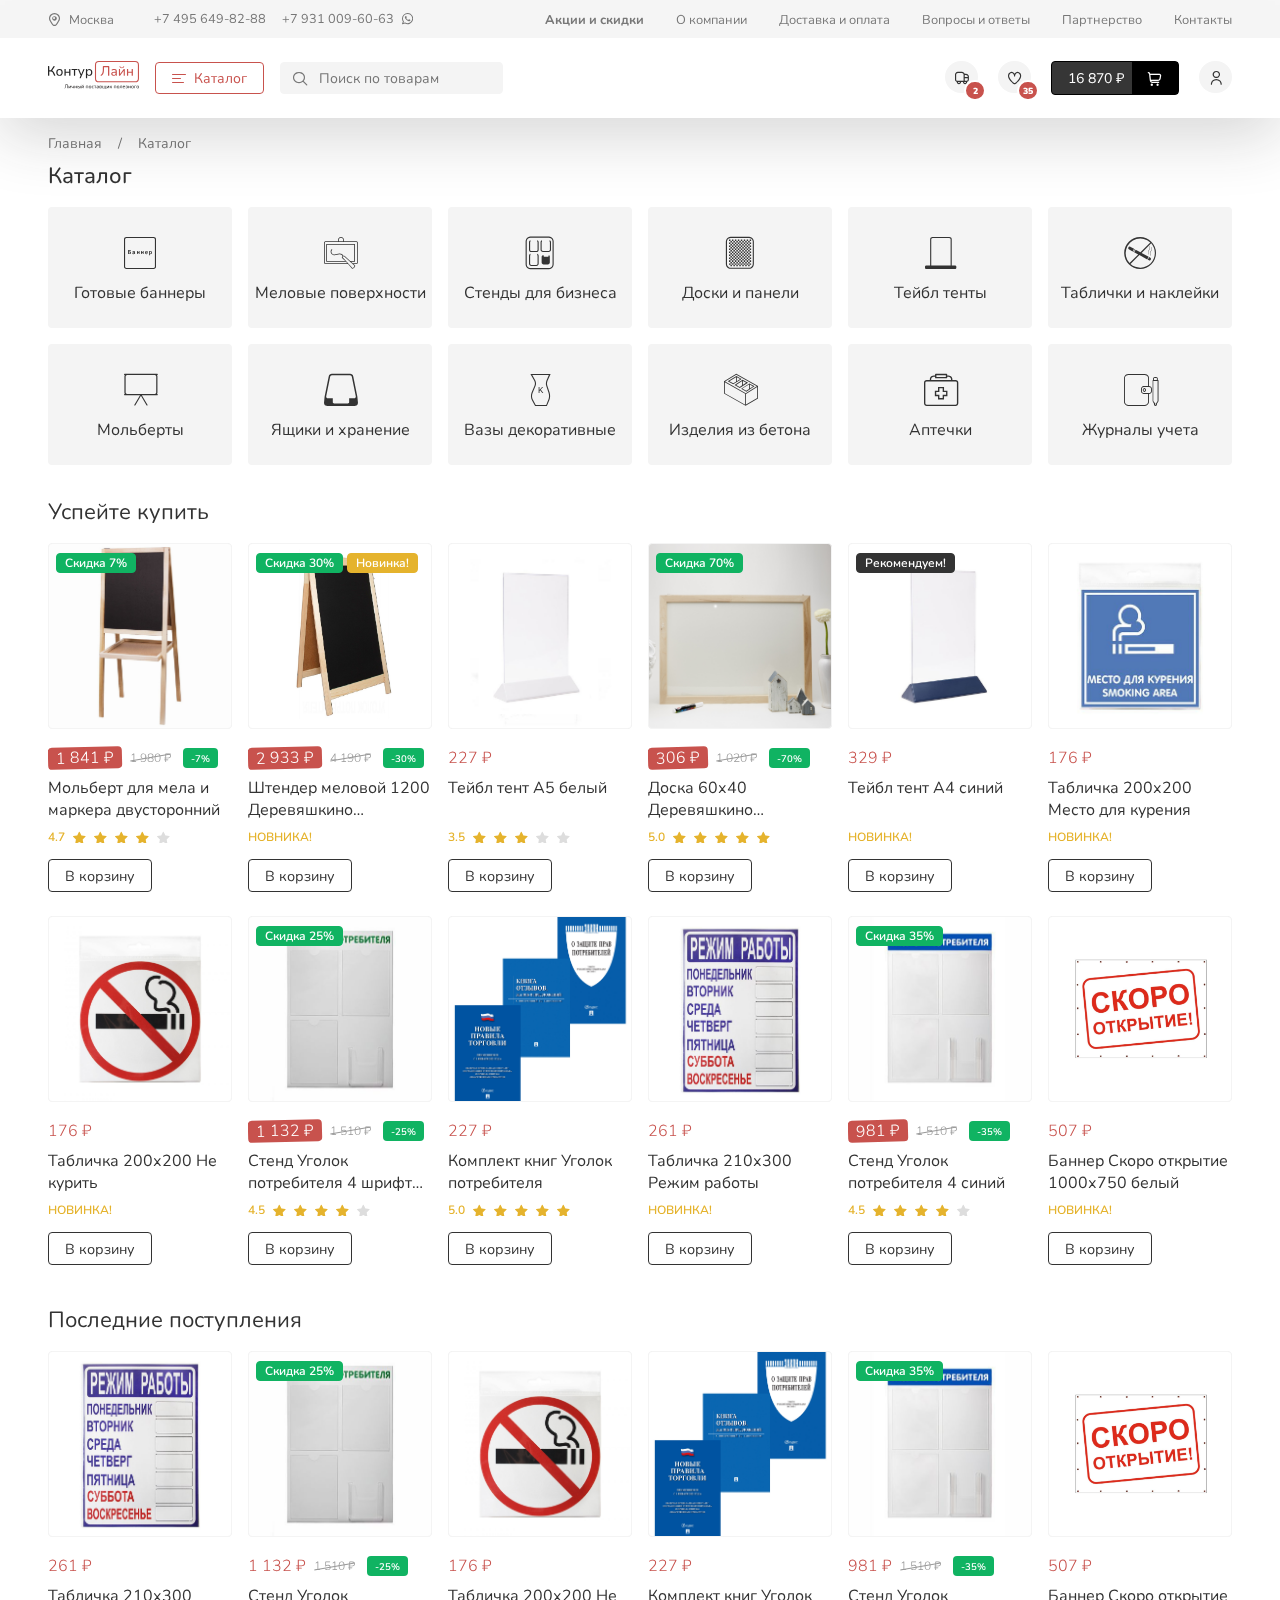
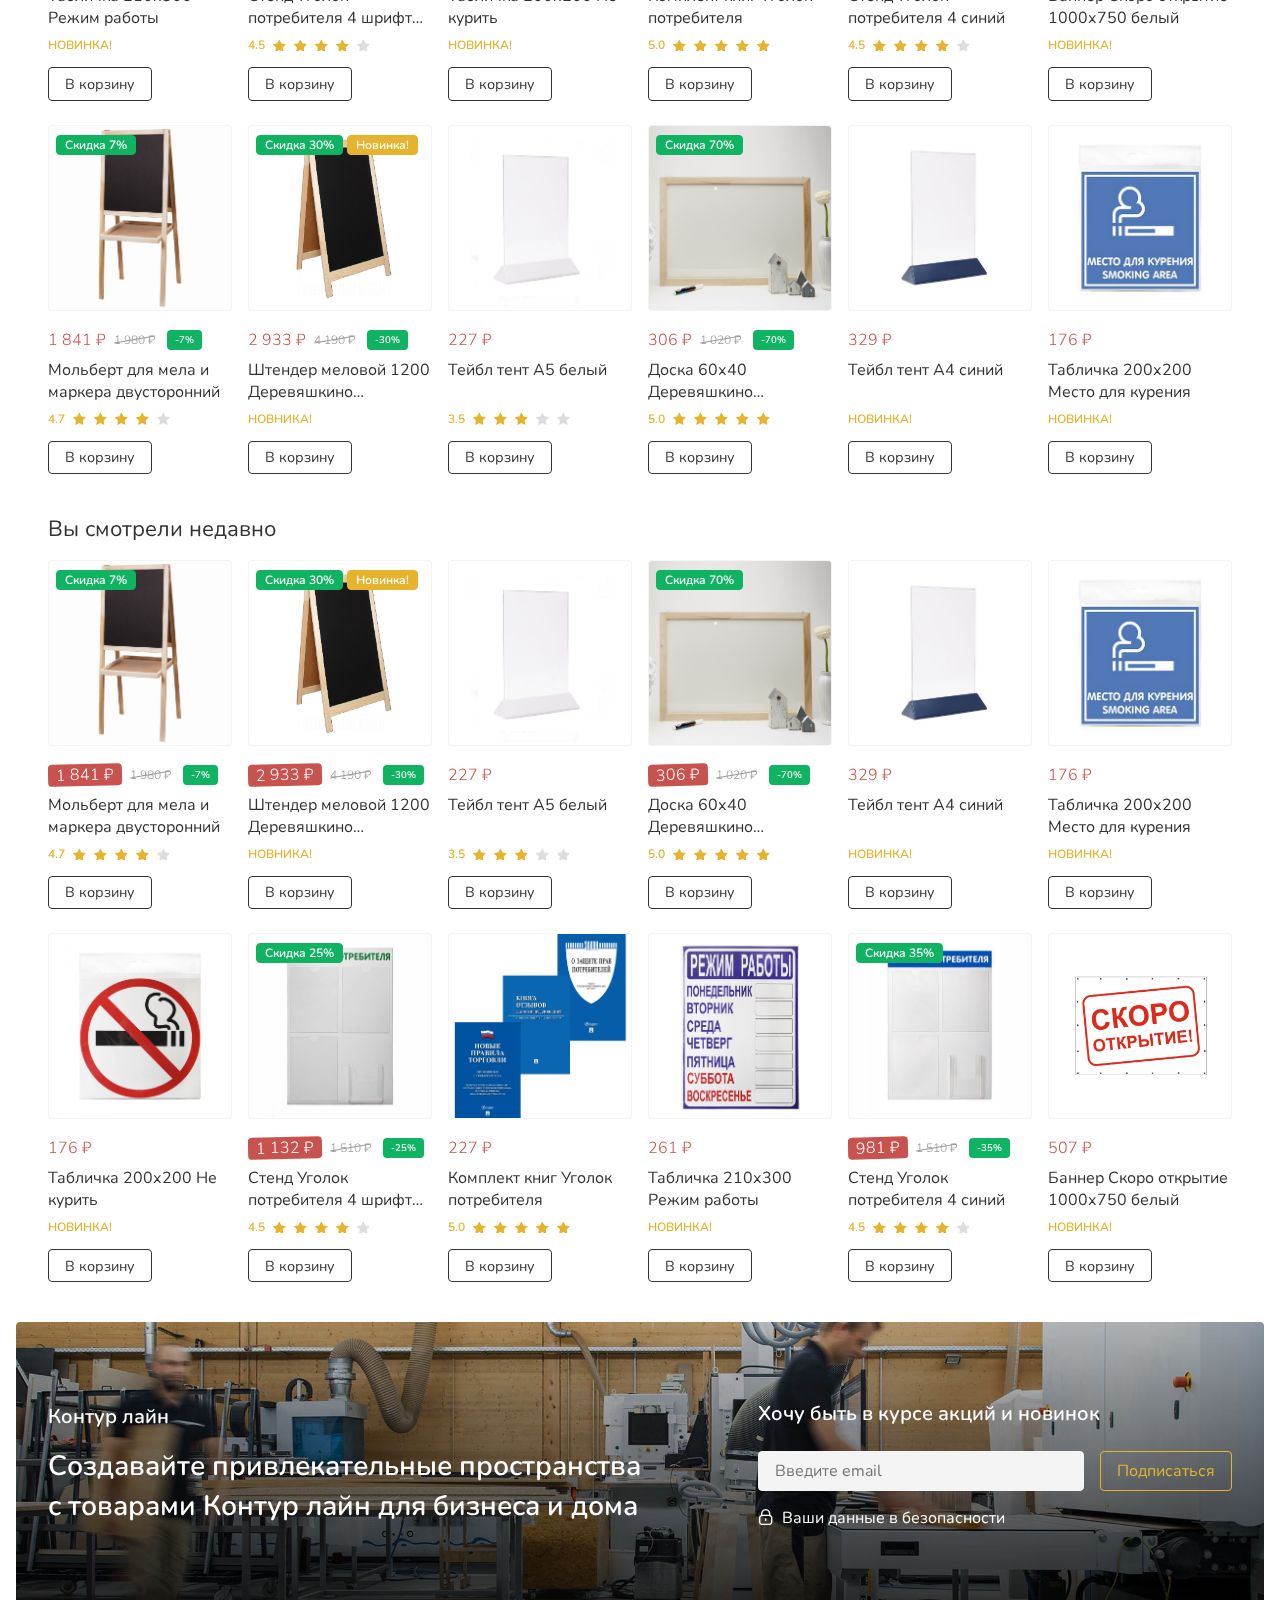
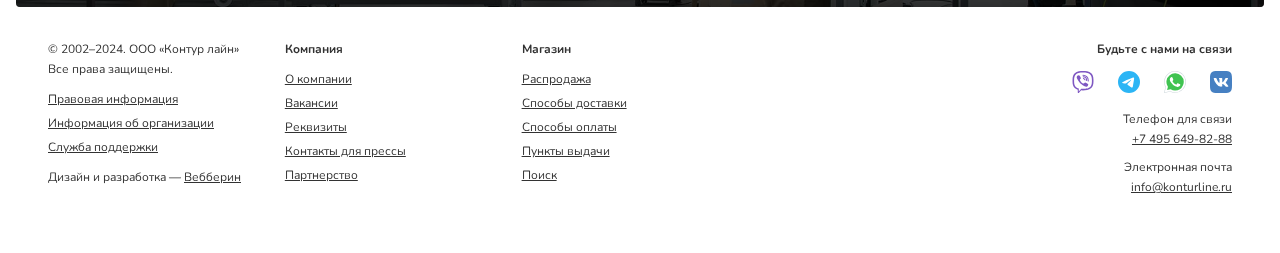
==== catalog.html @ 6d5f6884 "first commit" ====
<!doctype html>
<html>
	<head>
		<title>Каталог / Контур лайн. Личный поставщик полезного.</title>
		<meta charset="utf-8">
		<meta http-equiv="X-UA-Compatible" content="IE=edge">
		<meta name="viewport" content="width=device-width, initial-scale=1, user-scalable=0">
		<meta name="author" content="ООО Контур Лайн">
		<meta name="copyright" content="Права на страницу пренадлежат ООО Контур Лайн">
		<meta name="description" content="">
		<meta name="keywords" content="">
		<meta property="og:title" content="Контур лайн. Личный поставщик полезного.">
		<meta property="og:type" content="website">
		<meta property="og:url" content="//konturline3.layout">
		<meta property="og:image" content="//konturline3.layout/public/snippet.jpg">
		<meta name="og:image" content="//konturline3.layout/public/snippet.jpg">

		<link rel="apple-touch-icon" sizes="57x57" href="/public/favicon/apple-icon-57x57.png">
		<link rel="apple-touch-icon" sizes="60x60" href="/public/favicon/apple-icon-60x60.png">
		<link rel="apple-touch-icon" sizes="72x72" href="/public/favicon/apple-icon-72x72.png">
		<link rel="apple-touch-icon" sizes="76x76" href="/public/favicon/apple-icon-76x76.png">
		<link rel="apple-touch-icon" sizes="114x114" href="/public/favicon/apple-icon-114x114.png">
		<link rel="apple-touch-icon" sizes="120x120" href="/public/favicon/apple-icon-120x120.png">
		<link rel="apple-touch-icon" sizes="144x144" href="/public/favicon/apple-icon-144x144.png">
		<link rel="apple-touch-icon" sizes="152x152" href="/public/favicon/apple-icon-152x152.png">
		<link rel="apple-touch-icon" sizes="180x180" href="/public/favicon/apple-icon-180x180.png">
		<link rel="icon" type="image/png" sizes="192x192"  href="/public/favicon/android-icon-192x192.png">
		<link rel="icon" type="image/png" sizes="32x32" href="/public/favicon/favicon-32x32.png">
		<link rel="icon" type="image/png" sizes="96x96" href="/public/favicon/favicon-96x96.png">
		<link rel="icon" type="image/png" sizes="16x16" href="/public/favicon/favicon-16x16.png">
		<link rel="manifest" href="/public/favicon/manifest.json">
		<meta name="msapplication-TileColor" content="#ffffff">
		<meta name="msapplication-TileImage" content="/public/favicon/ms-icon-144x144.png">
		<meta name="apple-mobile-web-app-title" content="Контурлайн">
		<meta name="application-name" content="Контурлайн">
		<meta name="apple-mobile-web-app-capable" content="yes" />
		<meta name="mobile-web-app-capable" content="yes" />

		<meta name="apple-mobile-web-app-status-bar-style" content="#ffffff">
		<meta name="theme-color" content="#ffffff">
		<meta name="msapplication-navbutton-color" content="#ffffff">

		<style></style>
		<link rel="preconnect" href="https://fonts.googleapis.com">
		<link rel="preconnect" href="https://fonts.gstatic.com" crossorigin>
		<link href="https://fonts.googleapis.com/css2?family=Nunito:ital,wght@0,200;0,300;0,400;0,500;0,600;0,700;0,800;0,900;0,1000;1,200;1,300;1,400;1,500;1,600;1,700;1,800;1,900;1,1000&display=swap" rel="stylesheet">
		<link href="/assets/flickity/flickity.min.css" rel="stylesheet" charset="utf-8" />
		<link href="/lib/key.min.css" rel="stylesheet" charset="utf-8" />
		<link href="/lib/menu-icons.min.css" rel="stylesheet" charset="utf-8" />
		<link href="/lib/default.css?1.40" rel="stylesheet" charset="utf-8" />
	</head>
	<body>
		<div class="__wo-modal --size-s" id="auth-modal">
			<div class="__overflow" data-dismiss onclick="closeWOModal()"></div>
			<div class="__window">
				<div class="__header">
					<h3>Войти в аккаунт</h3>
					<a href="javascript:;" data-dismiss>&times;</a>
				</div>
				<div class="__body">
					<form class="__wo-form" onsubmit="return false;">
						<div class="__data-row">
							<label for="form-email">Ваш email</label>
							<div class="__data-control">
								<input type="email" id="form-email" placeholder="Введите email" />
							</div>
						</div>
						<button onclick="openWOModal('#auth-2-modal')" class="__wo-btn --outline --wo-size-100 --mb">Продолжить авторизацию</button>
					</form>
					<div class="__and"><span>или</span></div>
					<button data-wo-btn-color="{'default':{'bg':'transparent','border':'#4680C2','text':'#4680C2'},'hover':{'bg':'#4680C2','border':'#4680C2','text':'#fff'},'active':{'bg':'#4680C2','border':'#4680C2','text':'#fff'}}" class="__wo-btn --outline --wo-size-100 --mb">Войти с помощью vk</button>
					<button data-wo-btn-color="{'default':{'bg':'transparent','border':'#DB4A39','text':'#DB4A39'},'hover':{'bg':'#DB4A39','border':'#DB4A39','text':'#fff'},'active':{'bg':'#DB4A39','border':'#DB4A39','text':'#fff'}}" id="vk-google-btn" class="__wo-btn --outline --wo-size-100 --mb">Войти с помощью Google</button>
					<button data-wo-btn-color="{'default':{'bg':'transparent','border':'#2CB5F5','text':'#2CB5F5'},'hover':{'bg':'#2CB5F5','border':'#2CB5F5','text':'#fff'},'active':{'bg':'#2CB5F5','border':'#2CB5F5','text':'#fff'}}" id="vk-telegram-btn" class="__wo-btn --outline --wo-size-100 --mb">Войти с помощью Telegram</button>
					<a href="javascript:;" onclick="openWOModal('#recovery-modal')" class="--wo-flex-center">Восстановить аккаунт</a>
					<div class="__wo-holder-10"></div>
				</div>
			</div>
		</div>

		<div class="__wo-modal --size-s" id="auth-2-modal">
			<div class="__overflow" data-dismiss onclick="closeWOModal()"></div>
			<div class="__window">
				<div class="__header">
					<h3><a onclick="openWOModal('#auth-modal')" href="javascript:;"><i class="__wo-icon-rr-arrow-small-left --mr"></i>Назад</a></h3>
					<a href="javascript:;" data-dismiss>&times;</a>
				</div>
				<div class="__body">
					<form class="__wo-form" onsubmit="return false;">
						<div class="__data-row">
							<label for="form-passwd">Ваш пароль</label>
							<div class="__data-control">
								<input type="password" id="form-passwd" placeholder="Введите пароль" />
							</div>
						</div>
						<button onclick="openWOModal('#auth-2-modal')" class="__wo-btn --outline --success --wo-size-100 --mb">Войти по паролю</button>
					</form>
					<div class="__and"><span>или</span></div>
					<p>На вашу почту будет отправлен одноразовый пароль и ссылка, одноразовый пароль можно будет ввести в окошко ниже, если перейти по ссылке — вы сразу авторизауетесь.</p>
					<button class="__wo-btn --outline --wo-size-100 --mb">Вылать пароль</button>
					<div class="__wo-alert --success" role="alert"><i class="__wo-icon-rr-check --mr"></i>Пароль выслан<a class="__remove-btn" href="javascript:;" onclick="removeAlert(this)">×</a></div>
					<form class="__wo-form" onsubmit="return false;">
						<div class="__data-row">
							<label for="form-passwd">Сюда ввести одноразовый пароль</label>
							<div class="__data-control">
								<input type="text" placeholder="Одноразовый пароль" />
							</div>
						</div>
						<button class="__wo-btn --outline --wo-size-100">Применить пароль</button>
					</form>
					<div class="__wo-holder-10"></div>
				</div>
			</div>
		</div>

		<div class="__wo-modal --size-s" id="recovery-modal">
			<div class="__overflow" data-dismiss onclick="closeWOModal()"></div>
			<div class="__window">
				<div class="__header">
					<h3><a onclick="openWOModal('#auth-modal')" href="javascript:;"><i class="__wo-icon-rr-arrow-small-left --mr"></i>Восстановление доступа</a></h3>
					<a href="javascript:;" data-dismiss>&times;</a>
				</div>
				<div class="__body">
					<form class="__wo-form" onsubmit="return false;">
						<div class="__data-row">
							<label for="form-email">Ваша электронная почта</label>
							<div class="__data-control">
								<input type="email" id="form-email" placeholder="Введите email" />
							</div>
						</div>
						<button onclick="" class="__wo-btn --outline --success --wo-size-100 --mb">Отправить код</button>
					</form>
					<div class="__wo-holder-5"></div>
					<p>На вашу почты будет отправлена инструкция с кодом и ссылкой для восстановления доступа, они действует в течении ограниченного времени.</p>
					<form class="__wo-form" onsubmit="return false;">
						<div class="__data-row">
							<div class="__data-control">
								<input type="text" placeholder="Введите код восстановления" />
							</div>
						</div>
						<button class="__wo-btn --outline --wo-size-100">Восстановить доступ</button>
					</form>
					<div class="__wo-holder-10"></div>
				</div>
			</div>
		</div>

		<div class="__wo-modal --size-s" id="reg-modal">
			<div class="__overflow" data-dismiss onclick="closeWOModal()"></div>
			<div class="__window">
				<div class="__header">
					<h3>Регистрация</h3>
					<a href="javascript:;" data-dismiss>&times;</a>
				</div>
				<div class="__body">
					<form class="__wo-form" onsubmit="return false;">
						<div class="__data-row">
							<label for="form-email">Ваша электронная почта</label>
							<div class="__data-control">
								<input type="email" id="form-email" placeholder="Введите email" />
							</div>
						</div>
						<div class="__data-row">
							<label for="form-email">Ваша ваше имя</label>
							<div class="__data-control">
								<input type="text" id="form-email" placeholder="Введите имя" />
							</div>
						</div>
						<button onclick="openWOModal('#reg-complete-modal')" class="__wo-btn --outline --danger --wo-size-100">Зарегистрироваться</button>
					</form>
					<div class="__and"><span>или</span></div>
					<button onclick="openWOModal('#auth-modal')" class="__wo-btn --outline --wo-size-100 --mb">Войти с помощью пароля</button>
					<button data-wo-btn-color="{'default':{'bg':'transparent','border':'#4680C2','text':'#4680C2'},'hover':{'bg':'#4680C2','border':'#4680C2','text':'#fff'},'active':{'bg':'#4680C2','border':'#4680C2','text':'#fff'}}" class="__wo-btn --outline --wo-size-100 --mb">Войти с помощью vk</button>
					<button data-wo-btn-color="{'default':{'bg':'transparent','border':'#DB4A39','text':'#DB4A39'},'hover':{'bg':'#DB4A39','border':'#DB4A39','text':'#fff'},'active':{'bg':'#DB4A39','border':'#DB4A39','text':'#fff'}}" id="vk-google-btn" class="__wo-btn --outline --wo-size-100 --mb">Войти с помощью Google</button>
					<button data-wo-btn-color="{'default':{'bg':'transparent','border':'#2CB5F5','text':'#2CB5F5'},'hover':{'bg':'#2CB5F5','border':'#2CB5F5','text':'#fff'},'active':{'bg':'#2CB5F5','border':'#2CB5F5','text':'#fff'}}" id="vk-telegram-btn" class="__wo-btn --outline --wo-size-100 --mb">Войти с помощью Telegram</button>
					<div class="__wo-holder-10"></div>
				</div>
			</div>
		</div>

		<div class="__wo-modal --size-s" id="reg-complete-modal">
			<div class="__overflow" data-dismiss onclick="closeWOModal()"></div>
			<div class="__window">
				<div class="__body">
					<div class="__wo-holder-10"></div>
					<i class="__wo-icon-rr-checkbox --wo-size-2xl --wo-flex-center --color-success"></i>
					<div class="__wo-holder-5"></div>
					<p class="--wo-text-center">Регистрация успешно завершена!</p>
					<button onclick="closeWOModal()" class="__wo-btn --outline --wo-size-100">Перейти к покупкам</button>
					<div class="__wo-holder-10"></div>
				</div>
			</div>
		</div>

		<div class="__topbar --xs-hidden" id="topbar">
			<div class="__wrap">
				<div class="__address">
					<div class="__city-selector">
						<a href="javascript:;" id="city-selector"><i class="__wo-icon-rr-marker --mr"></i><span>Москва</span></a>
					</div>
					<div class="__phone-numbers">
						<a href="tel:+7 495 649-82-88">+7 495 649-82-88</a>
						<a href="tel:+7 931 009-60-63">+7 931 009-60-63<svg xmlns="http://www.w3.org/2000/svg" viewBox="0 0 11.268 11.268"><path fill="#777" fill-rule="evenodd" d="M5.622 0A5.624 5.624 0 0 0 0 5.622a5.537 5.537 0 0 0 .9 3.054l-.852 1.886a.511.511 0 0 0 .073.523.543.543 0 0 0 .511.158l2.361-.645a5.63 5.63 0 1 0 2.628-10.6Zm0 10.27a4.611 4.611 0 0 1-2.336-.633.439.439 0 0 0-.243-.073.5.5 0 0 0-.134.012l-1.545.426.535-1.18a.5.5 0 0 0-.049-.487 4.6 4.6 0 0 1-.876-2.714 4.648 4.648 0 1 1 4.648 4.648Z"/><path fill="#777" fill-rule="evenodd" d="M7.788 6.461a.914.914 0 0 0-.815-.183c-.207.085-.353.426-.487.6a.222.222 0 0 1-.268.061 3.683 3.683 0 0 1-1.85-1.582.242.242 0 0 1 .024-.316 1.3 1.3 0 0 0 .341-.548 1.2 1.2 0 0 0-.146-.645 1.467 1.467 0 0 0-.475-.718.636.636 0 0 0-.706.11 1.431 1.431 0 0 0-.5 1.144 1.256 1.256 0 0 0 .049.365 2.939 2.939 0 0 0 .353.8 4.283 4.283 0 0 0 .365.548 5.607 5.607 0 0 0 1.57 1.46 4.857 4.857 0 0 0 .986.462 2.317 2.317 0 0 0 1.144.183 1.384 1.384 0 0 0 1.034-.767.722.722 0 0 0 .049-.389c-.084-.293-.449-.451-.668-.585Z"/></svg></a>
					</div>
				</div>
				<div class="__menu">
					<ul>
						<li><a href="/"><strong>Акции и скидки</strong></a></li>
						<li><a href="/">О компании</a></li>
						<li><a href="/">Доставка и оплата</a></li>
						<li><a href="/">Вопросы и ответы</a></li>
						<li><a href="/">Партнерство</a></li>
						<li><a href="/">Контакты</a></li>
					</ul>
				</div>
			</div>
		</div>
		<header id="header">
			<div class="__wrap">
				<div class="__logo">
					<a href="/"><img src="/public/logo.svg" /></a>
				</div>
				<div class="__menu-btn --xs-hidden">
					<button onclick="toggleMenu(this)" class="__wo-btn --danger --outline"><i></i><span>Каталог</span><span>Закрыть</span></button>
				</div>
				<div class="__search">
					<div class="__wo-input-group">
						<i class="__wo-icon-rr-search"></i>
						<input placeholder="Поиск по товарам">
					</div>
				</div>
				<div class="__info --xs-hidden">
					<a href="javascript:;"><i class="__wo-icon-rr-truck-side"></i><em>2</em></a>
					<a href="javascript:;"><i class="__wo-icon-rr-heart"></i><em>35</em></a>
					<button class="__wo-btn --inverted"><span>16 870 ₽</span><span><i class="__wo-icon-rr-shopping-cart"></i></span></button>
					<a data-dropdown="dropdown-usermenu" href="javascript:;"><i class="__wo-icon-rr-user"></i></a>

					<div id="dropdown-usermenu" class="__wo-dropdown">
						<ul>
							<li><a data-wo-modal="#auth-modal" href="javascript:;"><i class="__wo-icon-rr-unlock"></i>Вход</a></li>
							<li><a data-wo-modal="#reg-modal" href="javascript:;"><i class="__wo-icon-rr-user-add"></i>Регистрация</a></li>
						</ul>
					</div>
				</div>
				<div class="__burger --m-hidden">
					<a id="burgerBtn" onclick="burgetToggle()" href="javascript:;"><div></div></a>
				</div>
			</div>
		</header>
		<div class="__header-holder"></div>

		<div class="__bigmenu" id="bigmenu">
			<div class="__filter">
				<div class="__wo-input-group">
					<i class="__wo-icon-rr-search-heart"></i>
					<input id="menu-filter" onkeyup="filterMenu()" placeholder="Начните вводить название раздела">
				</div>
			</div>
			<ul id=ul-0-246><li><a href="javascript:;">!</a><ul id=ul-246-299><li><a href=/скидки-и-акции.html>Акции и скидки</a></ul><li><a href="javascript:;">А</a><ul id=ul-246-254><li><a href=/catalog/аптечки>Аптечки</a></ul><li><a href="javascript:;">Б</a><ul id=ul-246-283><li><a href=/catalog/готовые-баннеры>Баннеры готовые</a><li><a href=/catalog/меловые-бейджи>Бейджи меловые</a></ul><li><a href="javascript:;">В</a><ul id=ul-246-307><li><a href=/catalog/вазы-декоративные>Вазы декоративные</a></ul><li><a href="javascript:;">Д</a><ul id=ul-246-284><li><a href=/catalog/доски-маркерные>Доски маркерные</a><li><a href=/catalog/доски-пробковые>Доски пробковые</a><li><a href=/catalog/меловые-доски>Доски и панели меловые</a><li><a href=/catalog/деревяшкино>Деревяшкино</a></ul><li><a href="javascript:;">Ж</a><ul id=ul-246-340><li><a href=/catalog/журналы-учёта>Журналы учёта</a></ul><li><a href="">З</a><ul id=ul-246-343><li><a href=/catalog/сидимдома>Заготовки для творчества</a><li><a href=/catalog/знаки-круглые>Знаки самоклеящиеся круглые</a></ul><li><a href="javascript:;">И</a><ul id=ul-246-336><li><a href=/catalog/изделия-из-бетона>Изделия из бетона</a></ul><li><a href="javascript:;">К</a><ul id=ul-246-285><li><a href=/catalog/карманы-на-стену>Карманы стендовые самоклеящиеся</a><li><a href=/catalog/комплекты-книг>Комплекты правил</a><li><a href=/catalog/коробки-для-чеков>Коробка для чеков</a></ul><li><a href="javascript:;">М</a><ul id=ul-246-286><li><a href=/catalog/маркеры-меловые>Маркеры и мелки</a><li><a href=/catalog/монетницы>Монетницы</a><li><a href=/catalog/мольберты>Мольберты</a></ul><li><a href="javascript:;">Н</a><ul id=ul-246-303><li><a href=/catalog/наклейки-информационные>Наклейки информационные</a></ul><li><a href="javascript:;">О</a><ul id=ul-246-308><li><a href=/catalog/огнетушители>Огнетушители</a></ul><li><a href="javascript:;">П</a><ul id=ul-246-287><li><a href=/catalog/папки-и-планшеты>Папки и планшеты</a><li><a href=/catalog/подставки-деревянные>Подставки деревянные</a><li><a href=/catalog/подставки-для-визиток>Подставки для визиток</a><li><a href=/catalog/салфетницы>Подставки для салфеток</a></ul><li><a href="javascript:;">Р</a><ul id=ul-246-288><li><a href=/catalog/алюминиевые-рамки>Рамки алюминиевые</a></ul><li><a href="javascript:;">С</a><ul id=ul-246-289><li><a href=/catalog/перекидные-системы>Системы перекидные</a><li><a href=/catalog/уголок-потребителя><b>Стенды Уголок потребителя</b></a><li><a href=/catalog/информационные-стенды>Стенды Информация</a><li><a href=/catalog/стеллажи>Стеллажи</a><li><a href=/catalog/стенды-меню>Стенды Меню</a></ul><li><a href="javascript:;">Т</a><ul id=ul-246-290><li><a href=/catalog/таблички>Таблички информационные</a><li><a href=/catalog/меловые-таблички>Таблички меловые</a><li><a href=/catalog/таблички-на-ручку-двери>Таблички на ручку двери</a><li><a href=/catalog/тейбл-тенты/основание-дерево>Тейбл тенты дерево</a><li><a href=/catalog/основание-пластик>Тейбл тенты пластик</a><li><a href=/catalog/товары-в-упаковке>Товары в упаковке</a><li><a href=/catalog/таблички-на-дом>Таблички на дом</a><li><a href=/catalog/табличка-резерв>Табличка Резерв</a></ul><li><a href="javascript:;">Ц</a><ul id=ul-246-292><li><a href=/catalog/ценникодержатели>Ценникодержатели</a><li><a href=/catalog/меловые-ценники><b>Ценники меловые</b></a></ul><li><a href="javascript:;">Ш</a><ul id=ul-246-294><li><a href=/catalog/штендеры-меловые>Штендеры меловые</a></ul><li><a href="javascript:;">Я</a><ul id=ul-246-295><li><a href=/catalog/ящики-денежные>Ящики денежные</a><li><a href=/catalog/ящики-деревяшкино>Ящики Деревяшкино</a><li><a href=/catalog/ящики-для-сервировки>Ящики для сервировки</a></ul></ul>
		</div>

		<aside>
			<ul id=ul-0-246><li><a href="javascript:;">!</a><ul id=ul-246-299><li><a href=/скидки-и-акции.html>Акции и скидки</a></ul><li><a href="javascript:;">А</a><ul id=ul-246-254><li><a href=/catalog/аптечки>Аптечки</a></ul><li><a href="javascript:;">Б</a><ul id=ul-246-283><li><a href=/catalog/готовые-баннеры>Баннеры готовые</a><li><a href=/catalog/меловые-бейджи>Бейджи меловые</a></ul><li><a href="javascript:;">В</a><ul id=ul-246-307><li><a href=/catalog/вазы-декоративные>Вазы декоративные</a></ul><li><a href="javascript:;">Д</a><ul id=ul-246-284><li><a href=/catalog/доски-маркерные>Доски маркерные</a><li><a href=/catalog/доски-пробковые>Доски пробковые</a><li><a href=/catalog/меловые-доски>Доски и панели меловые</a><li><a href=/catalog/деревяшкино>Деревяшкино</a></ul><li><a href="javascript:;">Ж</a><ul id=ul-246-340><li><a href=/catalog/журналы-учёта>Журналы учёта</a></ul><li><a href="">З</a><ul id=ul-246-343><li><a href=/catalog/сидимдома>Заготовки для творчества</a><li><a href=/catalog/знаки-круглые>Знаки самоклеящиеся круглые</a></ul><li><a href="javascript:;">И</a><ul id=ul-246-336><li><a href=/catalog/изделия-из-бетона>Изделия из бетона</a></ul><li><a href="javascript:;">К</a><ul id=ul-246-285><li><a href=/catalog/карманы-на-стену>Карманы стендовые самоклеящиеся</a><li><a href=/catalog/комплекты-книг>Комплекты правил</a><li><a href=/catalog/коробки-для-чеков>Коробка для чеков</a></ul><li><a href="javascript:;">М</a><ul id=ul-246-286><li><a href=/catalog/маркеры-меловые>Маркеры и мелки</a><li><a href=/catalog/монетницы>Монетницы</a><li><a href=/catalog/мольберты>Мольберты</a></ul><li><a href="javascript:;">Н</a><ul id=ul-246-303><li><a href=/catalog/наклейки-информационные>Наклейки информационные</a></ul><li><a href="javascript:;">О</a><ul id=ul-246-308><li><a href=/catalog/огнетушители>Огнетушители</a></ul><li><a href="javascript:;">П</a><ul id=ul-246-287><li><a href=/catalog/папки-и-планшеты>Папки и планшеты</a><li><a href=/catalog/подставки-деревянные>Подставки деревянные</a><li><a href=/catalog/подставки-для-визиток>Подставки для визиток</a><li><a href=/catalog/салфетницы>Подставки для салфеток</a></ul><li><a href="javascript:;">Р</a><ul id=ul-246-288><li><a href=/catalog/алюминиевые-рамки>Рамки алюминиевые</a></ul><li><a href="javascript:;">С</a><ul id=ul-246-289><li><a href=/catalog/перекидные-системы>Системы перекидные</a><li><a href=/catalog/уголок-потребителя><b>Стенды Уголок потребителя</b></a><li><a href=/catalog/информационные-стенды>Стенды Информация</a><li><a href=/catalog/стеллажи>Стеллажи</a><li><a href=/catalog/стенды-меню>Стенды Меню</a></ul><li><a href="javascript:;">Т</a><ul id=ul-246-290><li><a href=/catalog/таблички>Таблички информационные</a><li><a href=/catalog/меловые-таблички>Таблички меловые</a><li><a href=/catalog/таблички-на-ручку-двери>Таблички на ручку двери</a><li><a href=/catalog/тейбл-тенты/основание-дерево>Тейбл тенты дерево</a><li><a href=/catalog/основание-пластик>Тейбл тенты пластик</a><li><a href=/catalog/товары-в-упаковке>Товары в упаковке</a><li><a href=/catalog/таблички-на-дом>Таблички на дом</a><li><a href=/catalog/табличка-резерв>Табличка Резерв</a></ul><li><a href="javascript:;">Ц</a><ul id=ul-246-292><li><a href=/catalog/ценникодержатели>Ценникодержатели</a><li><a href=/catalog/меловые-ценники><b>Ценники меловые</b></a></ul><li><a href="javascript:;">Ш</a><ul id=ul-246-294><li><a href=/catalog/штендеры-меловые>Штендеры меловые</a></ul><li><a href="javascript:;">Я</a><ul id=ul-246-295><li><a href=/catalog/ящики-денежные>Ящики денежные</a><li><a href=/catalog/ящики-деревяшкино>Ящики Деревяшкино</a><li><a href=/catalog/ящики-для-сервировки>Ящики для сервировки</a></ul></ul>
		</aside>
		<div class="__bottombar" id="bottombar">
			<a href="javascript:;" class="--active" data-nav="home" onclick="nav(this)">
				<svg xmlns="http://www.w3.org/2000/svg" viewBox="0 0 24 23.986"><path fill="#333" d="m23.121 9.048-7.585-7.586a5.008 5.008 0 0 0-7.072 0L.879 9.048A2.978 2.978 0 0 0 0 11.169v9.817a3 3 0 0 0 3 3h18a3 3 0 0 0 3-3v-9.817a2.978 2.978 0 0 0-.879-2.121ZM15 21.986H9v-3.934a3 3 0 1 1 6 0Zm7-1a1 1 0 0 1-1 1h-4v-3.934a5 5 0 1 0-10 0v3.934H3a1 1 0 0 1-1-1v-9.817a1.008 1.008 0 0 1 .293-.707l7.585-7.583a3.008 3.008 0 0 1 4.244 0l7.585 7.586a1.008 1.008 0 0 1 .293.7Z"/></svg>
			</a>
			<a href="javascript:;" onclick="nav(this)">
				<svg xmlns="http://www.w3.org/2000/svg" viewBox="0 0 27.015 21.259"><path fill="#333" d="M.772 21.259a.772.772 0 1 1 0-1.544H13.9a.772.772 0 1 1 0 1.544ZM25.5 21l-5.28-5.28a8.859 8.859 0 1 1 1.251-1.251l5.28 5.28A.885.885 0 0 1 25.5 21ZM7.556 8.873A7.076 7.076 0 1 0 14.632 1.8a7.076 7.076 0 0 0-7.076 7.073ZM.772 15.854a.772.772 0 1 1 0-1.544h5.405a.772.772 0 1 1 0 1.544Zm0-5.4a.772.772 0 0 1 0-1.545h3.861a.772.772 0 0 1 0 1.545Z" data-name="search"/></svg>
			</a>
			<a href="javascript:;" onclick="nav(this)">
				<svg xmlns="http://www.w3.org/2000/svg" viewBox="0 0 23.683 20.809"><path fill="#333" d="M17.267 0a6.313 6.313 0 0 0-5.425 3.255A6.313 6.313 0 0 0 6.416 0 6.707 6.707 0 0 0 .005 6.954c0 4.485 4.721 9.383 8.68 12.7a4.906 4.906 0 0 0 6.313 0c3.959-3.321 8.68-8.219 8.68-12.7A6.707 6.707 0 0 0 17.267 0ZM13.73 18.149a2.933 2.933 0 0 1-3.778 0c-5.068-4.252-7.975-8.332-7.975-11.2a4.735 4.735 0 0 1 4.439-4.976 4.735 4.735 0 0 1 4.439 4.981.987.987 0 0 0 1.973 0 4.735 4.735 0 0 1 4.439-4.981 4.735 4.735 0 0 1 4.438 4.981c0 2.863-2.907 6.943-7.975 11.191Z"/></svg>
				<span>35</span>
			</a>
			<a href="javascript:;" onclick="nav(this)">
				<svg xmlns="http://www.w3.org/2000/svg" viewBox="0 0 23.682 21.732"><path d="M18.748 3.947h-2.072A4.943 4.943 0 0 0 11.841 0H4.934A4.94 4.94 0 0 0 0 4.934v8.881a3.947 3.947 0 0 0 3.02 3.825 3.454 3.454 0 1 0 6.808.121h4.028a3.451 3.451 0 1 0 6.867.493 3.355 3.355 0 0 0-.06-.615 3.947 3.947 0 0 0 3.018-3.826V8.881a4.94 4.94 0 0 0-4.933-4.934Zm2.96 4.934v.987h-4.934V5.92h1.973a2.96 2.96 0 0 1 2.961 2.961ZM1.973 13.814v-8.88a2.96 2.96 0 0 1 2.96-2.96h6.907a2.96 2.96 0 0 1 2.96 2.96v10.854H3.947a1.973 1.973 0 0 1-1.974-1.974Zm5.92 4.44a1.48 1.48 0 1 1-2.96 0 1.4 1.4 0 0 1 .092-.493H7.8a1.4 1.4 0 0 1 .092.493Zm9.374 1.48a1.48 1.48 0 0 1-1.48-1.48 1.391 1.391 0 0 1 .092-.493h2.777a1.391 1.391 0 0 1 .092.493 1.48 1.48 0 0 1-1.48 1.481Zm2.467-3.947h-2.96v-3.946h4.934v1.973a1.973 1.973 0 0 1-1.973 1.974Z"/></svg>
				<span>2</span>
			</a>
			<a href="javascript:;" onclick="nav(this)">
				<svg xmlns="http://www.w3.org/2000/svg" viewBox="0 0 23.682 23.682"><path fill="#262626" d="M20.721 5.92h-2.96a5.92 5.92 0 1 0-11.841 0H2.96A2.96 2.96 0 0 0 0 8.881v9.867a4.94 4.94 0 0 0 4.934 4.934h13.814a4.94 4.94 0 0 0 4.934-4.934V8.881a2.96 2.96 0 0 0-2.961-2.961Zm-8.88-3.947a3.947 3.947 0 0 1 3.947 3.947H7.894a3.947 3.947 0 0 1 3.947-3.947Zm9.867 16.775a2.96 2.96 0 0 1-2.96 2.96H4.934a2.96 2.96 0 0 1-2.96-2.96V8.881a.987.987 0 0 1 .987-.987H5.92v1.973a.987.987 0 0 0 1.973 0V7.894h7.894v1.973a.987.987 0 1 0 1.973 0V7.894h2.96a.987.987 0 0 1 .987.987Z"/></svg>
				<span>5</span>
			</a>
			<a href="javascript:;" onclick="nav(this);openWOModal('#auth-modal')">
				<svg xmlns="http://www.w3.org/2000/svg" viewBox="0 0 17.597 23.463"><path d="M8.799 11.731a5.866 5.866 0 1 0-5.866-5.865 5.866 5.866 0 0 0 5.866 5.866Zm0-9.776a3.91 3.91 0 1 1-3.91 3.91 3.91 3.91 0 0 1 3.91-3.91Z" data-name="Path 33"/><path d="M8.8 13.687a8.808 8.808 0 0 0-8.8 8.8.978.978 0 1 0 1.955 0 6.843 6.843 0 1 1 13.687 0 .978.978 0 0 0 1.955 0 8.808 8.808 0 0 0-8.797-8.8Z" data-name="Path 34"/></svg>
			</a>
		</div>

		<div class="__wrapper">
			<div class="__wo-bc">
				<ul>
					<li><a href="/">Главная</a></li>
					<li>Каталог</li>
				</ul>
			</div>
			<div class="__wo-holder-5"></div>
			<h1>Каталог</h1>

			<div id="catalog-menu">
				<div class="__wo-row __catalog-menu" id="sections-menu" data-sections-carousel>
					<a href="javascript:;" class="__wo-col-m-2 __wo-col-xs-6 __wo-panel"><i class="__menu-banner"></i><span>Готовые баннеры</span></a>
					<a href="javascript:;" class="__wo-col-m-2 __wo-col-xs-6 __wo-panel"><i class="__menu-chalkboard"></i><span>Меловые поверхности</span></a>
					<a href="/section.html" class="__wo-col-m-2 __wo-col-xs-6 __wo-panel"><i class="__menu-stend"></i><span>Стенды для бизнеса</span></a>
					<a href="javascript:;" class="__wo-col-m-2 __wo-col-xs-6 __wo-panel"><i class="__menu-desk"></i><span>Доски и панели</span></a>
					<a href="javascript:;" class="__wo-col-m-2 __wo-col-xs-6 __wo-panel"><i class="__menu-table-tent"></i><span>Тейбл тенты</span></a>
					<a href="javascript:;" class="__wo-col-m-2 __wo-col-xs-6 __wo-panel"><i class="__menu-signs"></i><span>Таблички и наклейки</span></a>
					<a href="javascript:;" class="__wo-col-m-2 __wo-col-xs-6 __wo-panel"><i class="__menu-easels"></i><span>Мольберты</span></a>
					<a href="javascript:;" class="__wo-col-m-2 __wo-col-xs-6 __wo-panel"><i class="__menu-storage"></i><span>Ящики и хранение</span></a>
					<a href="javascript:;" class="__wo-col-m-2 __wo-col-xs-6 __wo-panel"><i class="__menu-vases"></i><span>Вазы декоративные</span></a>
					<a href="javascript:;" class="__wo-col-m-2 __wo-col-xs-6 __wo-panel"><i class="__menu-beton"></i><span>Изделия из бетона</span></a>
					<a href="javascript:;" class="__wo-col-m-2 __wo-col-xs-6 __wo-panel"><i class="__menu-first-aid"></i><span>Аптечки</span></a>
					<a href="javascript:;" class="__wo-col-m-2 __wo-col-xs-6 __wo-panel"><i class="__menu-journal"></i><span>Журналы учета</span></a>
				</div>
			</div>
			<div class="__wo-holder-10"></div>
			<div class="__wo-holder-10 --m-hidden"></div>

			<div id="items-recommended">
				<div class="__title-header">
					<h2>Успейте купить</h2>
				</div>

				<div class="__wo-row">
					<div class="__catalog-card --extra __wo-col-m-2 __wo-col-xs-6">
						<div class="__wrap">
							<div class="__gallery">
								<div class="__labels">
									<span class="__wo-label --success">Скидка 7%</span>
								</div>
								<div class="__pict" style="background-image:url('/public/catalog/item-01-1.jpeg');"></div>
							</div>
							<div class="__info">
								<span class="__price"><strong data-discount>1 841 ₽</strong><s>1 980 ₽</s><span>-7%</span></span>
								<div class="__extra">
									<label><input class="--wo-danger" type="checkbox" />Алюминиевая рамка с подвесом<span>+ 790 ₽</span></label>
								</div>
								<h4><a href="javascript:;" title="Мольберт для мела и маркера двусторонний">Мольберт для мела и маркера двусторонний</a></h4>
								<div class="__rating"><span>4.7</span><i class="__wo-icon-star"></i><i class="__wo-icon-star"></i><i class="__wo-icon-star"></i><i class="__wo-icon-star"></i><i class="__wo-icon-star --empty"></i></div>
							</div>
							<div class="__action">
								<button class="__wo-btn --dark --outline --wo-size-s"><span>В корзину</span></button>
							</div>
						</div>
					</div>

					<div class="__catalog-card __wo-col-m-2 __wo-col-xs-6">
						<div class="__wrap">
							<div class="__gallery">
								<div class="__labels">
									<span class="__wo-label --success">Скидка 30%</span>
									<span class="__wo-label --info">Новинка!</span>
								</div>
								<div class="__pict" style="background-image:url('/public/catalog/item-02-1.jpeg');"></div>
							</div>
							<div class="__info">
								<span class="__price"><strong data-discount>2 933 ₽</strong><s>4 190 ₽</s><span>-30%</span></span>
								<h4><a href="javascript:;" title="Штендер меловой 1200 Деревяшкино двусторонний">Штендер меловой 1200 Деревяшкино двусторонний</a></h4>
								<div class="__rating"><span>Новника!</span></div>
							</div>
							<div class="__action">
								<button class="__wo-btn --dark --outline --wo-size-s"><span>В корзину</span></button>
							</div>
						</div>
					</div>

					<div class="__catalog-card __wo-col-m-2 __wo-col-xs-6">
						<div class="__wrap">
							<div class="__gallery">
								<div data-card-slideshow>
									<div class="__pict" style="background-image:url('/public/catalog/item-03-1.jpeg');"></div>
									<div class="__pict" style="background-image:url('/public/catalog/item-03-2.jpeg');"></div>
									<div class="__pict" style="background-image:url('/public/catalog/item-03-3.jpeg');"></div>
								</div>
							</div>
							<div class="__info">
								<span class="__price"><strong>227 ₽</strong></span>
								<h4><a href="javascript:;" title="Тейбл тент А5 белый">Тейбл тент А5 белый</a></h4>
								<div class="__rating"><span>3.5</span><i class="__wo-icon-star"></i><i class="__wo-icon-star"></i><i class="__wo-icon-star"></i><i class="__wo-icon-star --empty"></i><i class="__wo-icon-star --empty"></i></div>
							</div>
							<div class="__action">
								<button class="__wo-btn --dark --outline --wo-size-s"><span>В корзину</span></button>
							</div>
						</div>
					</div>

					<div class="__catalog-card __wo-col-m-2 __wo-col-xs-6">
						<div class="__wrap">
							<div class="__gallery">
								<div class="__labels">
									<span class="__wo-label --success">Скидка 70%</span>
								</div>
								<div class="__pict" style="background-image:url('/public/catalog/item-04-1.jpeg');"></div>
							</div>
							<div class="__info">
								<span class="__price"><strong data-discount>306 ₽</strong><s>1 020 ₽</s><span>-70%</span></span>
								<h4><a href="javascript:;" title="Доска 60х40 Деревяшкино маркерная">Доска 60х40 Деревяшкино маркерная</a></h4>
								<div class="__rating"><span>5.0</span><i class="__wo-icon-star"></i><i class="__wo-icon-star"></i><i class="__wo-icon-star"></i><i class="__wo-icon-star"></i><i class="__wo-icon-star"></i></div>
							</div>
							<div class="__action">
								<button class="__wo-btn --dark --outline --wo-size-s"><span>В корзину</span></button>
							</div>
						</div>
					</div>

					<div class="__catalog-card __wo-col-m-2 __wo-col-xs-6">
						<div class="__wrap">
							<div class="__gallery">
								<div class="__labels">
									<span class="__wo-label --black">Рекомендуем!</span>
								</div>
								<div class="__pict" style="background-image:url('/public/catalog/item-05-1.jpeg');"></div>
							</div>
							<div class="__info">
								<span class="__price"><strong>329 ₽</strong></span>
								<h4><a href="javascript:;" title="Тейбл тент А4 синий">Тейбл тент А4 синий</a></h4>
								<div class="__rating"><span>Новинка!</span></div>
							</div>
							<div class="__action">
								<button class="__wo-btn --dark --outline --wo-size-s"><span>В корзину</span></button>
							</div>
						</div>
					</div>

					<div class="__catalog-card __wo-col-m-2 __wo-col-xs-6">
						<div class="__wrap">
							<div class="__gallery">
								<div class="__pict" style="background-image:url('/public/catalog/item-06-1.jpeg');"></div>
							</div>
							<div class="__info">
								<span class="__price"><strong>176 ₽</strong></span>
								<h4><a href="javascript:;" title="Табличка 200х200 Место для курения">Табличка 200х200 Место для курения</a></h4>
								<div class="__rating"><span>Новинка!</span></div>
							</div>
							<div class="__action">
								<button class="__wo-btn --dark --outline --wo-size-s"><span>В корзину</span></button>
							</div>
						</div>
					</div>

					<div class="__catalog-card __wo-col-m-2 __wo-col-xs-6">
						<div class="__wrap">
							<div class="__gallery">
								<div class="__pict" style="background-image:url('/public/catalog/item-07-1.jpeg');"></div>
							</div>
							<div class="__info">
								<span class="__price"><strong>176 ₽</strong></span>
								<h4><a href="javascript:;" title="Табличка 200х200 Не курить">Табличка 200х200 Не курить</a></h4>
								<div class="__rating"><span>Новинка!</span></div>
							</div>
							<div class="__action">
								<button class="__wo-btn --dark --outline --wo-size-s"><span>В корзину</span></button>
							</div>
						</div>
					</div>

					<div class="__catalog-card __wo-col-m-2 __wo-col-xs-6">
						<div class="__wrap">
							<div class="__gallery">
								<div class="__labels">
									<span class="__wo-label --success">Скидка 25%</span>
								</div>
								<div class="__pict" style="background-image:url('/public/catalog/item-08-1.jpeg');"></div>
							</div>
							<div class="__info">
								<span class="__price"><strong data-discount>1 132 ₽</strong><s>1 510 ₽</s><span>-25%</span></span>
								<h4><a href="javascript:;" title="Стенд Уголок потребителя 4 шрифт зеленый">Стенд Уголок потребителя 4 шрифт зеленый</a></h4>
								<div class="__rating"><span>4.5</span><i class="__wo-icon-star"></i><i class="__wo-icon-star"></i><i class="__wo-icon-star"></i><i class="__wo-icon-star"></i><i class="__wo-icon-star --empty"></i></div>
							</div>
							<div class="__action">
								<button class="__wo-btn --dark --outline --wo-size-s"><span>В корзину</span></button>
							</div>
						</div>
					</div>

					<div class="__catalog-card __wo-col-m-2 __wo-col-xs-6">
						<div class="__wrap">
							<div class="__gallery">
								<div class="__labels"></div>
								<div class="__pict" style="background-image:url('/public/catalog/item-09-1.jpeg');"></div>
							</div>
							<div class="__info">
								<span class="__price"><strong>227 ₽</strong></span>
								<h4><a href="javascript:;" title="Комплект книг Уголок потребителя">Комплект книг Уголок потребителя</a></h4>
								<div class="__rating"><span>5.0</span><i class="__wo-icon-star"></i><i class="__wo-icon-star"></i><i class="__wo-icon-star"></i><i class="__wo-icon-star"></i><i class="__wo-icon-star"></i></div>
							</div>
							<div class="__action">
								<button class="__wo-btn --dark --outline --wo-size-s"><span>В корзину</span></button>
							</div>
						</div>
					</div>

					<div class="__catalog-card __wo-col-m-2 __wo-col-xs-6">
						<div class="__wrap">
							<div class="__gallery">
								<div class="__pict" style="background-image:url('/public/catalog/item-10-1.jpeg');"></div>
							</div>
							<div class="__info">
								<span class="__price"><strong>261 ₽</strong></span>
								<h4><a href="javascript:;" title="Табличка 210х300 Режим работы">Табличка 210х300 Режим работы</a></h4>
								<div class="__rating"><span>Новинка!</span></div>
							</div>
							<div class="__action">
								<button class="__wo-btn --dark --outline --wo-size-s"><span>В корзину</span></button>
							</div>
						</div>
					</div>

					<div class="__catalog-card __wo-col-m-2 __wo-col-xs-6">
						<div class="__wrap">
							<div class="__gallery">
								<div class="__labels">
									<span class="__wo-label --success">Скидка 35%</span>
								</div>
								<div class="__pict" style="background-image:url('/public/catalog/item-11-1.jpeg');"></div>
							</div>
							<div class="__info">
								<span class="__price"><strong data-discount>981 ₽</strong><s>1 510 ₽</s><span>-35%</span></span>
								<h4><a href="javascript:;" title="Стенд Уголок потребителя 4 синий">Стенд Уголок потребителя 4 синий</a></h4>
								<div class="__rating"><span>4.5</span><i class="__wo-icon-star"></i><i class="__wo-icon-star"></i><i class="__wo-icon-star"></i><i class="__wo-icon-star"></i><i class="__wo-icon-star --empty"></i></div>
							</div>
							<div class="__action">
								<button class="__wo-btn --dark --outline --wo-size-s"><span>В корзину</span></button>
							</div>
						</div>
					</div>

					<div class="__catalog-card __wo-col-m-2 __wo-col-xs-6">
						<div class="__wrap">
							<div class="__gallery">
								<div class="__pict" style="background-image:url('/public/catalog/item-12-1.jpg');"></div>
							</div>
							<div class="__info">
								<span class="__price"><strong>507 ₽</strong></span>
								<h4><a href="javascript:;" title="Баннер Скоро открытие 1000х750 белый">Баннер Скоро открытие 1000х750 белый</a></h4>
								<div class="__rating"><span>Новинка!</span></div>
							</div>
							<div class="__action">
								<button class="__wo-btn --dark --outline --wo-size-s"><span>В корзину</span></button>
							</div>
						</div>
					</div>

				</div>
			</div>
			<div class="__wo-holder-10"></div>

			<div id="catalog-latest">
				<div class="__title-header">
					<h2>Последние поступления</h2>
				</div>

				<div class="__wo-row">
					<div class="__catalog-card __wo-col-m-2 __wo-col-xs-6">
						<div class="__wrap">
							<div class="__gallery">
								<div class="__pict" style="background-image:url('/public/catalog/item-10-1.jpeg');"></div>
							</div>
							<div class="__info">
								<span class="__price"><strong>261 ₽</strong></span>
								<h4><a href="javascript:;" title="Табличка 210х300 Режим работы">Табличка 210х300 Режим работы</a></h4>
								<div class="__rating"><span>Новинка!</span></div>
							</div>
							<div class="__action">
								<button class="__wo-btn --dark --outline --wo-size-s"><span>В корзину</span></button>
							</div>
						</div>
					</div>

					<div class="__catalog-card __wo-col-m-2 __wo-col-xs-6">
						<div class="__wrap">
							<div class="__gallery">
								<div class="__labels">
									<span class="__wo-label --success">Скидка 25%</span>
								</div>
								<div class="__pict" style="background-image:url('/public/catalog/item-08-1.jpeg');"></div>
							</div>
							<div class="__info">
								<span class="__price"><strong>1 132 ₽</strong><s>1 510 ₽</s><span>-25%</span></span>
								<h4><a href="javascript:;" title="Стенд Уголок потребителя 4 шрифт зеленый">Стенд Уголок потребителя 4 шрифт зеленый</a></h4>
								<div class="__rating"><span>4.5</span><i class="__wo-icon-star"></i><i class="__wo-icon-star"></i><i class="__wo-icon-star"></i><i class="__wo-icon-star"></i><i class="__wo-icon-star --empty"></i></div>
							</div>
							<div class="__action">
								<button class="__wo-btn --dark --outline --wo-size-s"><span>В корзину</span></button>
							</div>
						</div>
					</div>

					<div class="__catalog-card __wo-col-m-2 __wo-col-xs-6">
						<div class="__wrap">
							<div class="__gallery">
								<div class="__pict" style="background-image:url('/public/catalog/item-07-1.jpeg');"></div>
							</div>
							<div class="__info">
								<span class="__price"><strong>176 ₽</strong></span>
								<h4><a href="javascript:;" title="Табличка 200х200 Не курить">Табличка 200х200 Не курить</a></h4>
								<div class="__rating"><span>Новинка!</span></div>
							</div>
							<div class="__action">
								<button class="__wo-btn --dark --outline --wo-size-s"><span>В корзину</span></button>
							</div>
						</div>
					</div>

					<div class="__catalog-card __wo-col-m-2 __wo-col-xs-6">
						<div class="__wrap">
							<div class="__gallery">
								<div class="__labels"></div>
								<div class="__pict" style="background-image:url('/public/catalog/item-09-1.jpeg');"></div>
							</div>
							<div class="__info">
								<span class="__price"><strong>227 ₽</strong></span>
								<h4><a href="javascript:;" title="Комплект книг Уголок потребителя">Комплект книг Уголок потребителя</a></h4>
								<div class="__rating"><span>5.0</span><i class="__wo-icon-star"></i><i class="__wo-icon-star"></i><i class="__wo-icon-star"></i><i class="__wo-icon-star"></i><i class="__wo-icon-star"></i></div>
							</div>
							<div class="__action">
								<button class="__wo-btn --dark --outline --wo-size-s"><span>В корзину</span></button>
							</div>
						</div>
					</div>

					<div class="__catalog-card __wo-col-m-2 __wo-col-xs-6">
						<div class="__wrap">
							<div class="__gallery">
								<div class="__labels">
									<span class="__wo-label --success">Скидка 35%</span>
								</div>
								<div class="__pict" style="background-image:url('/public/catalog/item-11-1.jpeg');"></div>
							</div>
							<div class="__info">
								<span class="__price"><strong>981 ₽</strong><s>1 510 ₽</s><span>-35%</span></span>
								<h4><a href="javascript:;" title="Стенд Уголок потребителя 4 синий">Стенд Уголок потребителя 4 синий</a></h4>
								<div class="__rating"><span>4.5</span><i class="__wo-icon-star"></i><i class="__wo-icon-star"></i><i class="__wo-icon-star"></i><i class="__wo-icon-star"></i><i class="__wo-icon-star --empty"></i></div>
							</div>
							<div class="__action">
								<button class="__wo-btn --dark --outline --wo-size-s"><span>В корзину</span></button>
							</div>
						</div>
					</div>

					<div class="__catalog-card __wo-col-m-2 __wo-col-xs-6">
						<div class="__wrap">
							<div class="__gallery">
								<div class="__pict" style="background-image:url('/public/catalog/item-12-1.jpg');"></div>
							</div>
							<div class="__info">
								<span class="__price"><strong>507 ₽</strong></span>
								<h4><a href="javascript:;" title="Баннер Скоро открытие 1000х750 белый">Баннер Скоро открытие 1000х750 белый</a></h4>
								<div class="__rating"><span>Новинка!</span></div>
							</div>
							<div class="__action">
								<button class="__wo-btn --dark --outline --wo-size-s"><span>В корзину</span></button>
							</div>
						</div>
					</div>

					<div class="__catalog-card __wo-col-m-2 __wo-col-xs-6">
						<div class="__wrap">
							<div class="__gallery">
								<div class="__labels">
									<span class="__wo-label --success">Скидка 7%</span>
								</div>
								<div class="__pict" style="background-image:url('/public/catalog/item-01-1.jpeg');"></div>
							</div>
							<div class="__info">
								<span class="__price"><strong>1 841 ₽</strong><s>1 980 ₽</s><span>-7%</span></span>
								<h4><a href="javascript:;" title="Мольберт для мела и маркера двусторонний">Мольберт для мела и маркера двусторонний</a></h4>
								<div class="__rating"><span>4.7</span><i class="__wo-icon-star"></i><i class="__wo-icon-star"></i><i class="__wo-icon-star"></i><i class="__wo-icon-star"></i><i class="__wo-icon-star --empty"></i></div>
							</div>
							<div class="__action">
								<button class="__wo-btn --dark --outline --wo-size-s"><span>В корзину</span></button>
							</div>
						</div>
					</div>

					<div class="__catalog-card __wo-col-m-2 __wo-col-xs-6">
						<div class="__wrap">
							<div class="__gallery">
								<div class="__labels">
									<span class="__wo-label --success">Скидка 30%</span>
									<span class="__wo-label --info">Новинка!</span>
								</div>
								<div class="__pict" style="background-image:url('/public/catalog/item-02-1.jpeg');"></div>
							</div>
							<div class="__info">
								<span class="__price"><strong>2 933 ₽</strong><s>4 190 ₽</s><span>-30%</span></span>
								<h4><a href="javascript:;" title="Штендер меловой 1200 Деревяшкино двусторонний">Штендер меловой 1200 Деревяшкино двусторонний</a></h4>
								<div class="__rating"><span>Новника!</span></div>
							</div>
							<div class="__action">
								<button class="__wo-btn --dark --outline --wo-size-s"><span>В корзину</span></button>
							</div>
						</div>
					</div>

					<div class="__catalog-card __wo-col-m-2 __wo-col-xs-6">
						<div class="__wrap">
							<div class="__gallery">
								<div data-card-slideshow>
									<div class="__pict" style="background-image:url('/public/catalog/item-03-1.jpeg');"></div>
									<div class="__pict" style="background-image:url('/public/catalog/item-03-2.jpeg');"></div>
									<div class="__pict" style="background-image:url('/public/catalog/item-03-3.jpeg');"></div>
								</div>
							</div>
							<div class="__info">
								<span class="__price"><strong>227 ₽</strong></span>
								<h4><a href="javascript:;" title="Тейбл тент А5 белый">Тейбл тент А5 белый</a></h4>
								<div class="__rating"><span>3.5</span><i class="__wo-icon-star"></i><i class="__wo-icon-star"></i><i class="__wo-icon-star"></i><i class="__wo-icon-star --empty"></i><i class="__wo-icon-star --empty"></i></div>
							</div>
							<div class="__action">
								<button class="__wo-btn --dark --outline --wo-size-s"><span>В корзину</span></button>
							</div>
						</div>
					</div>

					<div class="__catalog-card __wo-col-m-2 __wo-col-xs-6">
						<div class="__wrap">
							<div class="__gallery">
								<div class="__labels">
									<span class="__wo-label --success">Скидка 70%</span>
								</div>
								<div class="__pict" style="background-image:url('/public/catalog/item-04-1.jpeg');"></div>
							</div>
							<div class="__info">
								<span class="__price"><strong>306 ₽</strong><s>1 020 ₽</s><span>-70%</span></span>
								<h4><a href="javascript:;" title="Доска 60х40 Деревяшкино маркерная">Доска 60х40 Деревяшкино маркерная</a></h4>
								<div class="__rating"><span>5.0</span><i class="__wo-icon-star"></i><i class="__wo-icon-star"></i><i class="__wo-icon-star"></i><i class="__wo-icon-star"></i><i class="__wo-icon-star"></i></div>
							</div>
							<div class="__action">
								<button class="__wo-btn --dark --outline --wo-size-s"><span>В корзину</span></button>
							</div>
						</div>
					</div>

					<div class="__catalog-card __wo-col-m-2 __wo-col-xs-6">
						<div class="__wrap">
							<div class="__gallery">
								<div class="__pict" style="background-image:url('/public/catalog/item-05-1.jpeg');"></div>
							</div>
							<div class="__info">
								<span class="__price"><strong>329 ₽</strong></span>
								<h4><a href="javascript:;" title="Тейбл тент А4 синий">Тейбл тент А4 синий</a></h4>
								<div class="__rating"><span>Новинка!</span></div>
							</div>
							<div class="__action">
								<button class="__wo-btn --dark --outline --wo-size-s"><span>В корзину</span></button>
							</div>
						</div>
					</div>

					<div class="__catalog-card __wo-col-m-2 __wo-col-xs-6">
						<div class="__wrap">
							<div class="__gallery">
								<div class="__pict" style="background-image:url('/public/catalog/item-06-1.jpeg');"></div>
							</div>
							<div class="__info">
								<span class="__price"><strong>176 ₽</strong></span>
								<h4><a href="javascript:;" title="Табличка 200х200 Место для курения">Табличка 200х200 Место для курения</a></h4>
								<div class="__rating"><span>Новинка!</span></div>
							</div>
							<div class="__action">
								<button class="__wo-btn --dark --outline --wo-size-s"><span>В корзину</span></button>
							</div>
						</div>
					</div>

				</div>
			</div>
			<div class="__wo-holder-10"></div>

			<div id="catalog-offers">
				<div class="__title-header">
					<h2>Вы смотрели недавно</h2>
				</div>

				<div class="__wo-row">
					<div class="__catalog-card --extra __wo-col-m-2 __wo-col-xs-6">
						<div class="__wrap">
							<div class="__gallery">
								<div class="__labels">
									<span class="__wo-label --success">Скидка 7%</span>
								</div>
								<div class="__pict" style="background-image:url('/public/catalog/item-01-1.jpeg');"></div>
							</div>
							<div class="__info">
								<span class="__price"><strong data-discount>1 841 ₽</strong><s>1 980 ₽</s><span>-7%</span></span>
								<div class="__extra">
									<label><input class="--wo-danger" type="checkbox" />Алюминиевая рамка с подвесом<span>+ 790 ₽</span></label>
								</div>
								<h4><a href="javascript:;" title="Мольберт для мела и маркера двусторонний">Мольберт для мела и маркера двусторонний</a></h4>
								<div class="__rating"><span>4.7</span><i class="__wo-icon-star"></i><i class="__wo-icon-star"></i><i class="__wo-icon-star"></i><i class="__wo-icon-star"></i><i class="__wo-icon-star --empty"></i></div>
							</div>
							<div class="__action">
								<button class="__wo-btn --dark --outline --wo-size-s"><span>В корзину</span></button>
							</div>
						</div>
					</div>

					<div class="__catalog-card __wo-col-m-2 __wo-col-xs-6">
						<div class="__wrap">
							<div class="__gallery">
								<div class="__labels">
									<span class="__wo-label --success">Скидка 30%</span>
									<span class="__wo-label --info">Новинка!</span>
								</div>
								<div class="__pict" style="background-image:url('/public/catalog/item-02-1.jpeg');"></div>
							</div>
							<div class="__info">
								<span class="__price"><strong data-discount>2 933 ₽</strong><s>4 190 ₽</s><span>-30%</span></span>
								<h4><a href="javascript:;" title="Штендер меловой 1200 Деревяшкино двусторонний">Штендер меловой 1200 Деревяшкино двусторонний</a></h4>
								<div class="__rating"><span>Новника!</span></div>
							</div>
							<div class="__action">
								<button class="__wo-btn --dark --outline --wo-size-s"><span>В корзину</span></button>
							</div>
						</div>
					</div>

					<div class="__catalog-card __wo-col-m-2 __wo-col-xs-6">
						<div class="__wrap">
							<div class="__gallery">
								<div data-card-slideshow>
									<div class="__pict" style="background-image:url('/public/catalog/item-03-1.jpeg');"></div>
									<div class="__pict" style="background-image:url('/public/catalog/item-03-2.jpeg');"></div>
									<div class="__pict" style="background-image:url('/public/catalog/item-03-3.jpeg');"></div>
								</div>
							</div>
							<div class="__info">
								<span class="__price"><strong>227 ₽</strong></span>
								<h4><a href="javascript:;" title="Тейбл тент А5 белый">Тейбл тент А5 белый</a></h4>
								<div class="__rating"><span>3.5</span><i class="__wo-icon-star"></i><i class="__wo-icon-star"></i><i class="__wo-icon-star"></i><i class="__wo-icon-star --empty"></i><i class="__wo-icon-star --empty"></i></div>
							</div>
							<div class="__action">
								<button class="__wo-btn --dark --outline --wo-size-s"><span>В корзину</span></button>
							</div>
						</div>
					</div>

					<div class="__catalog-card __wo-col-m-2 __wo-col-xs-6">
						<div class="__wrap">
							<div class="__gallery">
								<div class="__labels">
									<span class="__wo-label --success">Скидка 70%</span>
								</div>
								<div class="__pict" style="background-image:url('/public/catalog/item-04-1.jpeg');"></div>
							</div>
							<div class="__info">
								<span class="__price"><strong data-discount>306 ₽</strong><s>1 020 ₽</s><span>-70%</span></span>
								<h4><a href="javascript:;" title="Доска 60х40 Деревяшкино маркерная">Доска 60х40 Деревяшкино маркерная</a></h4>
								<div class="__rating"><span>5.0</span><i class="__wo-icon-star"></i><i class="__wo-icon-star"></i><i class="__wo-icon-star"></i><i class="__wo-icon-star"></i><i class="__wo-icon-star"></i></div>
							</div>
							<div class="__action">
								<button class="__wo-btn --dark --outline --wo-size-s"><span>В корзину</span></button>
							</div>
						</div>
					</div>

					<div class="__catalog-card __wo-col-m-2 __wo-col-xs-6">
						<div class="__wrap">
							<div class="__gallery">
								<div class="__pict" style="background-image:url('/public/catalog/item-05-1.jpeg');"></div>
							</div>
							<div class="__info">
								<span class="__price"><strong>329 ₽</strong></span>
								<h4><a href="javascript:;" title="Тейбл тент А4 синий">Тейбл тент А4 синий</a></h4>
								<div class="__rating"><span>Новинка!</span></div>
							</div>
							<div class="__action">
								<button class="__wo-btn --dark --outline --wo-size-s"><span>В корзину</span></button>
							</div>
						</div>
					</div>

					<div class="__catalog-card __wo-col-m-2 __wo-col-xs-6">
						<div class="__wrap">
							<div class="__gallery">
								<div class="__pict" style="background-image:url('/public/catalog/item-06-1.jpeg');"></div>
							</div>
							<div class="__info">
								<span class="__price"><strong>176 ₽</strong></span>
								<h4><a href="javascript:;" title="Табличка 200х200 Место для курения">Табличка 200х200 Место для курения</a></h4>
								<div class="__rating"><span>Новинка!</span></div>
							</div>
							<div class="__action">
								<button class="__wo-btn --dark --outline --wo-size-s"><span>В корзину</span></button>
							</div>
						</div>
					</div>

					<div class="__catalog-card __wo-col-m-2 __wo-col-xs-6">
						<div class="__wrap">
							<div class="__gallery">
								<div class="__pict" style="background-image:url('/public/catalog/item-07-1.jpeg');"></div>
							</div>
							<div class="__info">
								<span class="__price"><strong>176 ₽</strong></span>
								<h4><a href="javascript:;" title="Табличка 200х200 Не курить">Табличка 200х200 Не курить</a></h4>
								<div class="__rating"><span>Новинка!</span></div>
							</div>
							<div class="__action">
								<button class="__wo-btn --dark --outline --wo-size-s"><span>В корзину</span></button>
							</div>
						</div>
					</div>

					<div class="__catalog-card __wo-col-m-2 __wo-col-xs-6">
						<div class="__wrap">
							<div class="__gallery">
								<div class="__labels">
									<span class="__wo-label --success">Скидка 25%</span>
								</div>
								<div class="__pict" style="background-image:url('/public/catalog/item-08-1.jpeg');"></div>
							</div>
							<div class="__info">
								<span class="__price"><strong data-discount>1 132 ₽</strong><s>1 510 ₽</s><span>-25%</span></span>
								<h4><a href="javascript:;" title="Стенд Уголок потребителя 4 шрифт зеленый">Стенд Уголок потребителя 4 шрифт зеленый</a></h4>
								<div class="__rating"><span>4.5</span><i class="__wo-icon-star"></i><i class="__wo-icon-star"></i><i class="__wo-icon-star"></i><i class="__wo-icon-star"></i><i class="__wo-icon-star --empty"></i></div>
							</div>
							<div class="__action">
								<button class="__wo-btn --dark --outline --wo-size-s"><span>В корзину</span></button>
							</div>
						</div>
					</div>

					<div class="__catalog-card __wo-col-m-2 __wo-col-xs-6">
						<div class="__wrap">
							<div class="__gallery">
								<div class="__labels"></div>
								<div class="__pict" style="background-image:url('/public/catalog/item-09-1.jpeg');"></div>
							</div>
							<div class="__info">
								<span class="__price"><strong>227 ₽</strong></span>
								<h4><a href="javascript:;" title="Комплект книг Уголок потребителя">Комплект книг Уголок потребителя</a></h4>
								<div class="__rating"><span>5.0</span><i class="__wo-icon-star"></i><i class="__wo-icon-star"></i><i class="__wo-icon-star"></i><i class="__wo-icon-star"></i><i class="__wo-icon-star"></i></div>
							</div>
							<div class="__action">
								<button class="__wo-btn --dark --outline --wo-size-s"><span>В корзину</span></button>
							</div>
						</div>
					</div>

					<div class="__catalog-card __wo-col-m-2 __wo-col-xs-6">
						<div class="__wrap">
							<div class="__gallery">
								<div class="__pict" style="background-image:url('/public/catalog/item-10-1.jpeg');"></div>
							</div>
							<div class="__info">
								<span class="__price"><strong>261 ₽</strong></span>
								<h4><a href="javascript:;" title="Табличка 210х300 Режим работы">Табличка 210х300 Режим работы</a></h4>
								<div class="__rating"><span>Новинка!</span></div>
							</div>
							<div class="__action">
								<button class="__wo-btn --dark --outline --wo-size-s"><span>В корзину</span></button>
							</div>
						</div>
					</div>

					<div class="__catalog-card __wo-col-m-2 __wo-col-xs-6">
						<div class="__wrap">
							<div class="__gallery">
								<div class="__labels">
									<span class="__wo-label --success">Скидка 35%</span>
								</div>
								<div class="__pict" style="background-image:url('/public/catalog/item-11-1.jpeg');"></div>
							</div>
							<div class="__info">
								<span class="__price"><strong data-discount>981 ₽</strong><s>1 510 ₽</s><span>-35%</span></span>
								<h4><a href="javascript:;" title="Стенд Уголок потребителя 4 синий">Стенд Уголок потребителя 4 синий</a></h4>
								<div class="__rating"><span>4.5</span><i class="__wo-icon-star"></i><i class="__wo-icon-star"></i><i class="__wo-icon-star"></i><i class="__wo-icon-star"></i><i class="__wo-icon-star --empty"></i></div>
							</div>
							<div class="__action">
								<button class="__wo-btn --dark --outline --wo-size-s"><span>В корзину</span></button>
							</div>
						</div>
					</div>

					<div class="__catalog-card __wo-col-m-2 __wo-col-xs-6">
						<div class="__wrap">
							<div class="__gallery">
								<div class="__pict" style="background-image:url('/public/catalog/item-12-1.jpg');"></div>
							</div>
							<div class="__info">
								<span class="__price"><strong>507 ₽</strong></span>
								<h4><a href="javascript:;" title="Баннер Скоро открытие 1000х750 белый">Баннер Скоро открытие 1000х750 белый</a></h4>
								<div class="__rating"><span>Новинка!</span></div>
							</div>
							<div class="__action">
								<button class="__wo-btn --dark --outline --wo-size-s"><span>В корзину</span></button>
							</div>
						</div>
					</div>
				</div>
			</div>
			<div class="__wo-holder-10"></div>

			<div class="__cta">
				<div class="__wrap">
					<div>
						<strong>Контур лайн</strong>
						<p>Создавайте привлекательные пространства<br class="--xs-hidden">с товарами Контур лайн для бизнеса и дома</p>
					</div>
					<div class="__feedback">
						<strong>Хочу быть в курсе акций и новинок</strong>
						<form id="cta-feedback-form" onsubmit="return false;">
							<div class="__inline">
								<input autocomplete="no" type="text" placeholder="Введите email" />
								<button class="__wo-btn --outline --info">Подписаться</button>
							</div>
							<span><i class="__wo-icon-rr-lock --mr"></i>Ваши данные в безопасности</span>
						</form>
					</div>
				</div>
				<div class="__bg" data-parallax style="background-image: url('/public/cta/cta-2.jpg');"></div>
			</div>
			<div class="__wo-holder-10"></div>

			<footer>
				<div class="__wrap">
					<div>
						<p>&copy; 2002–2024. ООО «Контур лайн»<br>Все права защищены.</p>
						<ul>
							<li><a href="javascript:;">Правовая информация</a></li>
							<li><a href="javascript:;">Информация об организации</a></li>
							<li><a href="javascript:;">Служба поддержки</a></li>
						</ul>
						<p>Дизайн и разработка — <a href="javascript:;" target="_blank">Вебберин</a></p>
					</div>
					<div>
						<p><strong>Компания</strong></p>
						<ul>
							<li><a href="javascript:;">О компании</a></li>
							<li><a href="javascript:;">Вакансии</a></li>
							<li><a href="javascript:;">Реквизиты</a></li>
							<li><a href="javascript:;">Контакты для прессы</a></li>
							<li><a href="javascript:;">Партнерство</a></li>
						</ul>
					</div>
					<div>
						<p><strong>Магазин</strong></p>
						<ul>
							<li><a href="javascript:;">Распродажа</a></li>
							<li><a href="javascript:;">Способы доставки</a></li>
							<li><a href="javascript:;">Способы оплаты</a></li>
							<li><a href="javascript:;">Пункты выдачи</a></li>
							<li><a href="javascript:;">Поиск</a></li>
						</ul>
					</div>
					<div>
						<p><strong>Будьте с нами на связи</strong></p>
						<div>
							<a href="javascript:;"><img src="/public/getintouch/viber.svg" /></a>
							<a href="javascript:;"><img src="/public/getintouch/telegram.svg" /></a>
							<a href="javascript:;"><img src="/public/getintouch/whatsapp.svg" /></a>
							<a href="javascript:;"><img src="/public/getintouch/vk.svg" /></a>
						</div>
						<p>Телефон для связи<br><a href="tel:+7 495 649-82-88">+7 495 649-82-88</a></p>
						<p>Электронная почта<br><a href="mailto:info@konturline.ru">info@konturline.ru</a></p>
					</div>
				</div>
			</footer>

		</div>
		<div class="__wo-holder-20"></div>
		<div class="__bottombar-holder"></div>

		<!-- js -->
		<script src="/lib/wo.js?1.40"></script>
		<script src="/lib/default.js?1.40"></script>
	</body>
</html>
---- lib/key.min.css ----
@font-face{font-family:key;src:url(fonts/key.eot?berz63);src:url(fonts/key.eot?berz63#iefix) format('embedded-opentype'),url(fonts/key.ttf?berz63) format('truetype'),url(fonts/key.woff?berz63) format('woff'),url(fonts/key.svg?berz63#key) format('svg');font-weight:400;font-style:normal;font-display:block}i[class^="__wo-icon-"]{font-family:key;speak:never;position:relative;font-style:normal;font-weight:400;font-variant:normal;text-transform:none;line-height:normal;margin:0 0;display:inline-block;line-height:1em;-webkit-font-smoothing:antialiased;-moz-osx-font-smoothing:grayscale}i.--mr{margin-right:.5rem!important}i.--ml{margin-left:.5rem!important}.--spin{-webkit-animation:wo-spin 2s infinite linear;animation:wo-spin 2s infinite linear}@-webkit-keyframes wo-spin{0%{-webkit-transform:rotate(0);transform:rotate(0)}100%{-webkit-transform:rotate(359deg);transform:rotate(359deg)}}@keyframes wo-spin{0%{-webkit-transform:rotate(0);transform:rotate(0)}100%{-webkit-transform:rotate(359deg);transform:rotate(359deg)}}i::before{position:relative;top:+.05rem}.__wo-icon-question-outline:before{content:"\ed01";color:#999}.__wo-icon-pickup:before{content:"\ed02"}.__wo-icon-truck:before{content:"\ed03"}.__wo-icon-box:before{content:"\ed04"}.__wo-icon-star:before{content:"\ed05"}.__wo-icon-angle-down:before{content:"\e900"}.__wo-icon-angle-left:before{content:"\e901"}.__wo-icon-angle-right:before{content:"\e902"}.__wo-icon-angle-up:before{content:"\e903"}.__wo-icon-anything:before{content:"\e904"}.__wo-icon-arrow-down:before{content:"\e905"}.__wo-icon-arrow-left:before{content:"\e906"}.__wo-icon-arrow-right:before{content:"\e907"}.__wo-icon-arrow-up:before{content:"\e908"}.__wo-icon-caret-down:before{content:"\e909"}.__wo-icon-caret-left:before{content:"\e90a"}.__wo-icon-caret-right:before{content:"\e90b"}.__wo-icon-caret-up:before{content:"\e90c"}.__wo-icon-commerce:before{content:"\e90d"}.__wo-icon-content:before{content:"\e90e"}.__wo-icon-cross:before{content:"\e90f"}.__wo-icon-dashboard:before{content:"\e910"}.__wo-icon-db:before{content:"\e911"}.__wo-icon-dot:before{content:"\e912"}.__wo-icon-envelope:before{content:"\e913"}.__wo-icon-expand:before{content:"\e914"}.__wo-icon-eye-crossed:before{content:"\e915"}.__wo-icon-eye:before{content:"\e916"}.__wo-icon-menu:before{content:"\e917"}.__wo-icon-paperclip:before{content:"\e918"}.__wo-icon-question:before{content:"\e919"}.__wo-icon-search:before{content:"\e91a"}.__wo-icon-settings:before{content:"\e91b"}.__wo-icon-users:before{content:"\e91c"}.__wo-icon-sr-add:before{content:"\e91d"}.__wo-icon-sr-address-book:before{content:"\e91e"}.__wo-icon-sr-alarm-clock:before{content:"\e91f"}.__wo-icon-sr-align-center:before{content:"\e920"}.__wo-icon-sr-align-justify:before{content:"\e921"}.__wo-icon-sr-align-left:before{content:"\e922"}.__wo-icon-sr-align-right:before{content:"\e923"}.__wo-icon-sr-ambulance:before{content:"\e924"}.__wo-icon-sr-angle-double-left:before{content:"\e925"}.__wo-icon-sr-angle-double-right:before{content:"\e926"}.__wo-icon-sr-angle-double-small-left:before{content:"\e927"}.__wo-icon-sr-angle-double-small-right:before{content:"\e928"}.__wo-icon-sr-angle-down:before{content:"\e929"}.__wo-icon-sr-angle-left:before{content:"\e92a"}.__wo-icon-sr-angle-right:before{content:"\e92b"}.__wo-icon-sr-angle-small-down:before{content:"\e92c"}.__wo-icon-sr-angle-small-left:before{content:"\e92d"}.__wo-icon-sr-angle-small-right:before{content:"\e92e"}.__wo-icon-sr-angle-small-up:before{content:"\e92f"}.__wo-icon-sr-angle-up:before{content:"\e930"}.__wo-icon-sr-apple:before{content:"\e931"}.__wo-icon-sr-apps-add:before{content:"\e932"}.__wo-icon-sr-apps-delete:before{content:"\e933"}.__wo-icon-sr-apps-sort:before{content:"\e934"}.__wo-icon-sr-apps:before{content:"\e935"}.__wo-icon-sr-archive:before{content:"\e936"}.__wo-icon-sr-arrow-down:before{content:"\e937"}.__wo-icon-sr-arrow-from-bottom:before{content:"\e938"}.__wo-icon-sr-arrow-left:before{content:"\e939"}.__wo-icon-sr-arrow-right:before{content:"\e93a"}.__wo-icon-sr-arrow-small-down:before{content:"\e93b"}.__wo-icon-sr-arrow-small-left:before{content:"\e93c"}.__wo-icon-sr-arrow-small-right:before{content:"\e93d"}.__wo-icon-sr-arrow-small-up:before{content:"\e93e"}.__wo-icon-sr-arrow-up:before{content:"\e93f"}.__wo-icon-sr-asterik:before{content:"\e940"}.__wo-icon-sr-at:before{content:"\e941"}.__wo-icon-sr-backpack:before{content:"\e942"}.__wo-icon-sr-badge:before{content:"\e943"}.__wo-icon-sr-balloons:before{content:"\e944"}.__wo-icon-sr-ban:before{content:"\e945"}.__wo-icon-sr-band-aid:before{content:"\e946"}.__wo-icon-sr-bank:before{content:"\e947"}.__wo-icon-sr-barber-shop:before{content:"\e948"}.__wo-icon-sr-baseball:before{content:"\e949"}.__wo-icon-sr-basketball:before{content:"\e94a"}.__wo-icon-sr-bed:before{content:"\e94b"}.__wo-icon-sr-beer:before{content:"\e94c"}.__wo-icon-sr-bell-ring:before{content:"\e94d"}.__wo-icon-sr-bell-school:before{content:"\e94e"}.__wo-icon-sr-bell:before{content:"\e94f"}.__wo-icon-sr-bike:before{content:"\e950"}.__wo-icon-sr-billiard:before{content:"\e951"}.__wo-icon-sr-bold:before{content:"\e952"}.__wo-icon-sr-book-alt:before{content:"\e953"}.__wo-icon-sr-book:before{content:"\e954"}.__wo-icon-sr-bookmark:before{content:"\e955"}.__wo-icon-sr-bowling:before{content:"\e956"}.__wo-icon-sr-box-alt:before{content:"\e957"}.__wo-icon-sr-box:before{content:"\e958"}.__wo-icon-sr-bread-slice:before{content:"\e959"}.__wo-icon-sr-briefcase:before{content:"\e95a"}.__wo-icon-sr-broom:before{content:"\e95b"}.__wo-icon-sr-browser:before{content:"\e95c"}.__wo-icon-sr-brush:before{content:"\e95d"}.__wo-icon-sr-bug:before{content:"\e95e"}.__wo-icon-sr-building:before{content:"\e95f"}.__wo-icon-sr-bulb:before{content:"\e960"}.__wo-icon-sr-butterfly:before{content:"\e961"}.__wo-icon-sr-cake-birthday:before{content:"\e962"}.__wo-icon-sr-cake-wedding:before{content:"\e963"}.__wo-icon-sr-calculator:before{content:"\e964"}.__wo-icon-sr-calendar:before{content:"\e965"}.__wo-icon-sr-call-history:before{content:"\e966"}.__wo-icon-sr-call-incoming:before{content:"\e967"}.__wo-icon-sr-call-missed:before{content:"\e968"}.__wo-icon-sr-call-outgoing:before{content:"\e969"}.__wo-icon-sr-camera:before{content:"\e96a"}.__wo-icon-sr-camping:before{content:"\e96b"}.__wo-icon-sr-car:before{content:"\e96c"}.__wo-icon-sr-caret-down:before{content:"\e96d"}.__wo-icon-sr-caret-left:before{content:"\e96e"}.__wo-icon-sr-caret-right:before{content:"\e96f"}.__wo-icon-sr-caret-up:before{content:"\e970"}.__wo-icon-sr-carrot:before{content:"\e971"}.__wo-icon-sr-chart-connected:before{content:"\e972"}.__wo-icon-sr-chart-histogram:before{content:"\e973"}.__wo-icon-sr-chart-network:before{content:"\e974"}.__wo-icon-sr-chart-pie-alt:before{content:"\e975"}.__wo-icon-sr-chart-pie:before{content:"\e976"}.__wo-icon-sr-chart-pyramid:before{content:"\e977"}.__wo-icon-sr-chart-set-theory:before{content:"\e978"}.__wo-icon-sr-chart-tree:before{content:"\e979"}.__wo-icon-sr-chat-arrow-down:before{content:"\e97a"}.__wo-icon-sr-chat-arrow-grow:before{content:"\e97b"}.__wo-icon-sr-check:before{content:"\e97c"}.__wo-icon-sr-checkbox:before{content:"\e97d"}.__wo-icon-sr-cheese:before{content:"\e97e"}.__wo-icon-sr-chess-piece:before{content:"\e97f"}.__wo-icon-sr-child-head:before{content:"\e980"}.__wo-icon-sr-circle-small:before{content:"\e981"}.__wo-icon-sr-circle:before{content:"\e982"}.__wo-icon-sr-clip:before{content:"\e983"}.__wo-icon-sr-clock:before{content:"\e984"}.__wo-icon-sr-cloud-check:before{content:"\e985"}.__wo-icon-sr-cloud-disabled:before{content:"\e986"}.__wo-icon-sr-cloud-download:before{content:"\e987"}.__wo-icon-sr-cloud-share:before{content:"\e988"}.__wo-icon-sr-cloud-upload:before{content:"\e989"}.__wo-icon-sr-cloud:before{content:"\e98a"}.__wo-icon-sr-clouds:before{content:"\e98b"}.__wo-icon-sr-cocktail:before{content:"\e98c"}.__wo-icon-sr-coffee:before{content:"\e98d"}.__wo-icon-sr-comment-alt:before{content:"\e98e"}.__wo-icon-sr-comment-check:before{content:"\e98f"}.__wo-icon-sr-comment-heart:before{content:"\e990"}.__wo-icon-sr-comment-info:before{content:"\e991"}.__wo-icon-sr-comment-user:before{content:"\e992"}.__wo-icon-sr-comment:before{content:"\e993"}.__wo-icon-sr-comments:before{content:"\e994"}.__wo-icon-sr-compress-alt:before{content:"\e995"}.__wo-icon-sr-compress:before{content:"\e996"}.__wo-icon-sr-computer:before{content:"\e997"}.__wo-icon-sr-confetti:before{content:"\e998"}.__wo-icon-sr-cookie:before{content:"\e999"}.__wo-icon-sr-copy-alt:before{content:"\e99a"}.__wo-icon-sr-copy:before{content:"\e99b"}.__wo-icon-sr-copyright:before{content:"\e99c"}.__wo-icon-sr-cow:before{content:"\e99d"}.__wo-icon-sr-cream:before{content:"\e99e"}.__wo-icon-sr-credit-card:before{content:"\e99f"}.__wo-icon-sr-croissant:before{content:"\e9a0"}.__wo-icon-sr-cross-circle:before{content:"\e9a1"}.__wo-icon-sr-cross-small:before{content:"\e9a2"}.__wo-icon-sr-cross:before{content:"\e9a3"}.__wo-icon-sr-crown:before{content:"\e9a4"}.__wo-icon-sr-cube:before{content:"\e9a5"}.__wo-icon-sr-cupcake:before{content:"\e9a6"}.__wo-icon-sr-cursor-finger:before{content:"\e9a7"}.__wo-icon-sr-cursor-plus:before{content:"\e9a8"}.__wo-icon-sr-cursor-text-alt:before{content:"\e9a9"}.__wo-icon-sr-cursor-text:before{content:"\e9aa"}.__wo-icon-sr-cursor:before{content:"\e9ab"}.__wo-icon-sr-dart:before{content:"\e9ac"}.__wo-icon-sr-dashboard:before{content:"\e9ad"}.__wo-icon-sr-data-transfer:before{content:"\e9ae"}.__wo-icon-sr-database:before{content:"\e9af"}.__wo-icon-sr-delete:before{content:"\e9b0"}.__wo-icon-sr-diamond:before{content:"\e9b1"}.__wo-icon-sr-dice:before{content:"\e9b2"}.__wo-icon-sr-diploma:before{content:"\e9b3"}.__wo-icon-sr-disco-ball:before{content:"\e9b4"}.__wo-icon-sr-disk:before{content:"\e9b5"}.__wo-icon-sr-doctor:before{content:"\e9b6"}.__wo-icon-sr-document-signed:before{content:"\e9b7"}.__wo-icon-sr-document:before{content:"\e9b8"}.__wo-icon-sr-dollar:before{content:"\e9b9"}.__wo-icon-sr-download:before{content:"\e9ba"}.__wo-icon-sr-drink-alt:before{content:"\e9bb"}.__wo-icon-sr-drumstick:before{content:"\e9bc"}.__wo-icon-sr-duplicate:before{content:"\e9bd"}.__wo-icon-sr-e-learning:before{content:"\e9be"}.__wo-icon-sr-earnings:before{content:"\e9bf"}.__wo-icon-sr-edit-alt:before{content:"\e9c0"}.__wo-icon-sr-edit:before{content:"\e9c1"}.__wo-icon-sr-envelope-ban:before{content:"\e9c2"}.__wo-icon-sr-envelope-download:before{content:"\e9c3"}.__wo-icon-sr-envelope-marker:before{content:"\e9c4"}.__wo-icon-sr-envelope-open:before{content:"\e9c5"}.__wo-icon-sr-envelope-plus:before{content:"\e9c6"}.__wo-icon-sr-envelope:before{content:"\e9c7"}.__wo-icon-sr-euro:before{content:"\e9c8"}.__wo-icon-sr-exclamation:before{content:"\e9c9"}.__wo-icon-sr-expand:before{content:"\e9ca"}.__wo-icon-sr-eye-crossed:before{content:"\e9cb"}.__wo-icon-sr-eye-dropper:before{content:"\e9cc"}.__wo-icon-sr-eye:before{content:"\e9cd"}.__wo-icon-sr-feather:before{content:"\e9ce"}.__wo-icon-sr-ferris-wheel:before{content:"\e9cf"}.__wo-icon-sr-file-add:before{content:"\e9d0"}.__wo-icon-sr-file-ai:before{content:"\e9d1"}.__wo-icon-sr-file-check:before{content:"\e9d2"}.__wo-icon-sr-file-delete:before{content:"\e9d3"}.__wo-icon-sr-file-eps:before{content:"\e9d4"}.__wo-icon-sr-file-gif:before{content:"\e9d5"}.__wo-icon-sr-file-music:before{content:"\e9d6"}.__wo-icon-sr-file-psd:before{content:"\e9d7"}.__wo-icon-sr-file:before{content:"\e9d8"}.__wo-icon-sr-fill:before{content:"\e9d9"}.__wo-icon-sr-film:before{content:"\e9da"}.__wo-icon-sr-filter:before{content:"\e9db"}.__wo-icon-sr-fingerprint:before{content:"\e9dc"}.__wo-icon-sr-fish:before{content:"\e9dd"}.__wo-icon-sr-flag:before{content:"\e9de"}.__wo-icon-sr-flame:before{content:"\e9df"}.__wo-icon-sr-flip-horizontal:before{content:"\e9e0"}.__wo-icon-sr-flower-bouquet:before{content:"\e9e1"}.__wo-icon-sr-flower-tulip:before{content:"\e9e2"}.__wo-icon-sr-flower:before{content:"\e9e3"}.__wo-icon-sr-folder-add:before{content:"\e9e4"}.__wo-icon-sr-folder:before{content:"\e9e5"}.__wo-icon-sr-following:before{content:"\e9e6"}.__wo-icon-sr-football:before{content:"\e9e7"}.__wo-icon-sr-form:before{content:"\e9e8"}.__wo-icon-sr-forward:before{content:"\e9e9"}.__wo-icon-sr-fox:before{content:"\e9ea"}.__wo-icon-sr-frown:before{content:"\e9eb"}.__wo-icon-sr-ftp:before{content:"\e9ec"}.__wo-icon-sr-gallery:before{content:"\e9ed"}.__wo-icon-sr-gamepad:before{content:"\e9ee"}.__wo-icon-sr-gas-pump:before{content:"\e9ef"}.__wo-icon-sr-gem:before{content:"\e9f0"}.__wo-icon-sr-gift:before{content:"\e9f1"}.__wo-icon-sr-glass-cheers:before{content:"\e9f2"}.__wo-icon-sr-glasses:before{content:"\e9f3"}.__wo-icon-sr-globe-alt:before{content:"\e9f4"}.__wo-icon-sr-globe:before{content:"\e9f5"}.__wo-icon-sr-golf:before{content:"\e9f6"}.__wo-icon-sr-graduation-cap:before{content:"\e9f7"}.__wo-icon-sr-graphic-tablet:before{content:"\e9f8"}.__wo-icon-sr-grid-alt:before{content:"\e9f9"}.__wo-icon-sr-grid:before{content:"\e9fa"}.__wo-icon-sr-guitar:before{content:"\e9fb"}.__wo-icon-sr-gym:before{content:"\e9fc"}.__wo-icon-sr-hamburger:before{content:"\e9fd"}.__wo-icon-sr-hand-holding-heart:before{content:"\e9fe"}.__wo-icon-sr-hastag:before{content:"\e9ff"}.__wo-icon-sr-hat-birthday:before{content:"\ea00"}.__wo-icon-sr-head-side-thinking:before{content:"\ea01"}.__wo-icon-sr-headphones:before{content:"\ea02"}.__wo-icon-sr-headset:before{content:"\ea03"}.__wo-icon-sr-heart-arrow:before{content:"\ea04"}.__wo-icon-sr-heart:before{content:"\ea05"}.__wo-icon-sr-home-location-alt:before{content:"\ea06"}.__wo-icon-sr-home-location:before{content:"\ea07"}.__wo-icon-sr-home:before{content:"\ea08"}.__wo-icon-sr-hourglass-end:before{content:"\ea09"}.__wo-icon-sr-hourglass:before{content:"\ea0a"}.__wo-icon-sr-ice-cream:before{content:"\ea0b"}.__wo-icon-sr-ice-skate:before{content:"\ea0c"}.__wo-icon-sr-id-badge:before{content:"\ea0d"}.__wo-icon-sr-inbox:before{content:"\ea0e"}.__wo-icon-sr-incognito:before{content:"\ea0f"}.__wo-icon-sr-indent:before{content:"\ea10"}.__wo-icon-sr-infinity:before{content:"\ea11"}.__wo-icon-sr-info:before{content:"\ea12"}.__wo-icon-sr-interactive:before{content:"\ea13"}.__wo-icon-sr-interlining:before{content:"\ea14"}.__wo-icon-sr-interrogation:before{content:"\ea15"}.__wo-icon-sr-italic:before{content:"\ea16"}.__wo-icon-sr-jpg:before{content:"\ea17"}.__wo-icon-sr-key:before{content:"\ea18"}.__wo-icon-sr-keyboard:before{content:"\ea19"}.__wo-icon-sr-kite:before{content:"\ea1a"}.__wo-icon-sr-label:before{content:"\ea1b"}.__wo-icon-sr-laptop:before{content:"\ea1c"}.__wo-icon-sr-lasso:before{content:"\ea1d"}.__wo-icon-sr-laugh:before{content:"\ea1e"}.__wo-icon-sr-layers:before{content:"\ea1f"}.__wo-icon-sr-layout-fluid:before{content:"\ea20"}.__wo-icon-sr-leaf:before{content:"\ea21"}.__wo-icon-sr-letter-case:before{content:"\ea22"}.__wo-icon-sr-life-ring:before{content:"\ea23"}.__wo-icon-sr-line-width:before{content:"\ea24"}.__wo-icon-sr-link:before{content:"\ea25"}.__wo-icon-sr-lipstick:before{content:"\ea26"}.__wo-icon-sr-list-check:before{content:"\ea27"}.__wo-icon-sr-list:before{content:"\ea28"}.__wo-icon-sr-location-alt:before{content:"\ea29"}.__wo-icon-sr-lock-alt:before{content:"\ea2a"}.__wo-icon-sr-lock:before{content:"\ea2b"}.__wo-icon-sr-luggage-rolling:before{content:"\ea2c"}.__wo-icon-sr-magic-wand:before{content:"\ea2d"}.__wo-icon-sr-makeup-brush:before{content:"\ea2e"}.__wo-icon-sr-man-head:before{content:"\ea2f"}.__wo-icon-sr-map-marker-cross:before{content:"\ea30"}.__wo-icon-sr-map-marker-home:before{content:"\ea31"}.__wo-icon-sr-map-marker-minus:before{content:"\ea32"}.__wo-icon-sr-map-marker-plus:before{content:"\ea33"}.__wo-icon-sr-map-marker:before{content:"\ea34"}.__wo-icon-sr-map:before{content:"\ea35"}.__wo-icon-sr-marker-time:before{content:"\ea36"}.__wo-icon-sr-marker:before{content:"\ea37"}.__wo-icon-sr-mars-double:before{content:"\ea38"}.__wo-icon-sr-mars:before{content:"\ea39"}.__wo-icon-sr-mask-carnival:before{content:"\ea3a"}.__wo-icon-sr-medicine:before{content:"\ea3b"}.__wo-icon-sr-megaphone:before{content:"\ea3c"}.__wo-icon-sr-meh:before{content:"\ea3d"}.__wo-icon-sr-menu-burger:before{content:"\ea3e"}.__wo-icon-sr-menu-dots-vertical:before{content:"\ea3f"}.__wo-icon-sr-menu-dots:before{content:"\ea40"}.__wo-icon-sr-microphone-alt:before{content:"\ea41"}.__wo-icon-sr-microphone:before{content:"\ea42"}.__wo-icon-sr-minus-small:before{content:"\ea43"}.__wo-icon-sr-minus:before{content:"\ea44"}.__wo-icon-sr-mobile:before{content:"\ea45"}.__wo-icon-sr-mode-landscape:before{content:"\ea46"}.__wo-icon-sr-mode-portrait:before{content:"\ea47"}.__wo-icon-sr-money:before{content:"\ea48"}.__wo-icon-sr-moon:before{content:"\ea49"}.__wo-icon-sr-mountains:before{content:"\ea4a"}.__wo-icon-sr-mouse:before{content:"\ea4b"}.__wo-icon-sr-mug-alt:before{content:"\ea4c"}.__wo-icon-sr-music-alt:before{content:"\ea4d"}.__wo-icon-sr-music:before{content:"\ea4e"}.__wo-icon-sr-navigation:before{content:"\ea4f"}.__wo-icon-sr-network-cloud:before{content:"\ea50"}.__wo-icon-sr-network:before{content:"\ea51"}.__wo-icon-sr-notebook:before{content:"\ea52"}.__wo-icon-sr-opacity:before{content:"\ea53"}.__wo-icon-sr-package:before{content:"\ea54"}.__wo-icon-sr-paint-brush:before{content:"\ea55"}.__wo-icon-sr-palette:before{content:"\ea56"}.__wo-icon-sr-paper-plane:before{content:"\ea57"}.__wo-icon-sr-password:before{content:"\ea58"}.__wo-icon-sr-pause:before{content:"\ea59"}.__wo-icon-sr-paw:before{content:"\ea5a"}.__wo-icon-sr-pencil:before{content:"\ea5b"}.__wo-icon-sr-pharmacy:before{content:"\ea5c"}.__wo-icon-sr-phone-call:before{content:"\ea5d"}.__wo-icon-sr-phone-cross:before{content:"\ea5e"}.__wo-icon-sr-phone-pause:before{content:"\ea5f"}.__wo-icon-sr-phone-slash:before{content:"\ea60"}.__wo-icon-sr-physics:before{content:"\ea61"}.__wo-icon-sr-picture:before{content:"\ea62"}.__wo-icon-sr-ping-pong:before{content:"\ea63"}.__wo-icon-sr-pizza-slice:before{content:"\ea64"}.__wo-icon-sr-plane:before{content:"\ea65"}.__wo-icon-sr-play-alt:before{content:"\ea66"}.__wo-icon-sr-play:before{content:"\ea67"}.__wo-icon-sr-playing-cards:before{content:"\ea68"}.__wo-icon-sr-plus-small:before{content:"\ea69"}.__wo-icon-sr-plus:before{content:"\ea6a"}.__wo-icon-sr-poker-chip:before{content:"\ea6b"}.__wo-icon-sr-portrait:before{content:"\ea6c"}.__wo-icon-sr-pound:before{content:"\ea6d"}.__wo-icon-sr-power:before{content:"\ea6e"}.__wo-icon-sr-presentation:before{content:"\ea6f"}.__wo-icon-sr-print:before{content:"\ea70"}.__wo-icon-sr-protractor:before{content:"\ea71"}.__wo-icon-sr-pulse:before{content:"\ea72"}.__wo-icon-sr-pyramid:before{content:"\ea73"}.__wo-icon-sr-quote-right:before{content:"\ea74"}.__wo-icon-sr-rainbow:before{content:"\ea75"}.__wo-icon-sr-raindrops:before{content:"\ea76"}.__wo-icon-sr-rec:before{content:"\ea77"}.__wo-icon-sr-receipt:before{content:"\ea78"}.__wo-icon-sr-record-vinyl:before{content:"\ea79"}.__wo-icon-sr-rectabgle-vertical:before{content:"\ea7a"}.__wo-icon-sr-rectangle-horizontal:before{content:"\ea7b"}.__wo-icon-sr-rectangle-panoramic:before{content:"\ea7c"}.__wo-icon-sr-recycle:before{content:"\ea7d"}.__wo-icon-sr-redo-alt:before{content:"\ea7e"}.__wo-icon-sr-redo:before{content:"\ea7f"}.__wo-icon-sr-reflect:before{content:"\ea80"}.__wo-icon-sr-refresh:before{content:"\ea81"}.__wo-icon-sr-resize:before{content:"\ea82"}.__wo-icon-sr-resources:before{content:"\ea83"}.__wo-icon-sr-rewind:before{content:"\ea84"}.__wo-icon-sr-rhombus:before{content:"\ea85"}.__wo-icon-sr-rings-wedding:before{content:"\ea86"}.__wo-icon-sr-road:before{content:"\ea87"}.__wo-icon-sr-rocket:before{content:"\ea88"}.__wo-icon-sr-room-service:before{content:"\ea89"}.__wo-icon-sr-rotate-right:before{content:"\ea8a"}.__wo-icon-sr-rugby:before{content:"\ea8b"}.__wo-icon-sr-sad:before{content:"\ea8c"}.__wo-icon-sr-salad:before{content:"\ea8d"}.__wo-icon-sr-scale:before{content:"\ea8e"}.__wo-icon-sr-school-bus:before{content:"\ea8f"}.__wo-icon-sr-school:before{content:"\ea90"}.__wo-icon-sr-scissors:before{content:"\ea91"}.__wo-icon-sr-screen:before{content:"\ea92"}.__wo-icon-sr-search-alt:before{content:"\ea93"}.__wo-icon-sr-search-heart:before{content:"\ea94"}.__wo-icon-sr-search:before{content:"\ea95"}.__wo-icon-sr-settings-sliders:before{content:"\ea96"}.__wo-icon-sr-settings:before{content:"\ea97"}.__wo-icon-sr-share:before{content:"\ea98"}.__wo-icon-sr-shield-check:before{content:"\ea99"}.__wo-icon-sr-shield-exclamation:before{content:"\ea9a"}.__wo-icon-sr-shield-interrogation:before{content:"\ea9b"}.__wo-icon-sr-shield-plus:before{content:"\ea9c"}.__wo-icon-sr-shield:before{content:"\ea9d"}.__wo-icon-sr-ship-side:before{content:"\ea9e"}.__wo-icon-sr-ship:before{content:"\ea9f"}.__wo-icon-sr-shop:before{content:"\eaa0"}.__wo-icon-sr-shopping-bag-add:before{content:"\eaa1"}.__wo-icon-sr-shopping-bag:before{content:"\eaa2"}.__wo-icon-sr-shopping-cart-add:before{content:"\eaa3"}.__wo-icon-sr-shopping-cart-check:before{content:"\eaa4"}.__wo-icon-sr-shopping-cart:before{content:"\eaa5"}.__wo-icon-sr-shuffle:before{content:"\eaa6"}.__wo-icon-sr-sign-in-alt:before{content:"\eaa7"}.__wo-icon-sr-sign-in:before{content:"\eaa8"}.__wo-icon-sr-sign-out-alt:before{content:"\eaa9"}.__wo-icon-sr-sign-out:before{content:"\eaaa"}.__wo-icon-sr-signal-alt-1:before{content:"\eaab"}.__wo-icon-sr-signal-alt-2:before{content:"\eaac"}.__wo-icon-sr-signal-alt:before{content:"\eaad"}.__wo-icon-sr-skateboard:before{content:"\eaae"}.__wo-icon-sr-smartphone:before{content:"\eaaf"}.__wo-icon-sr-smile-wink:before{content:"\eab0"}.__wo-icon-sr-smile:before{content:"\eab1"}.__wo-icon-sr-snowflake:before{content:"\eab2"}.__wo-icon-sr-soap:before{content:"\eab3"}.__wo-icon-sr-soup:before{content:"\eab4"}.__wo-icon-sr-spa:before{content:"\eab5"}.__wo-icon-sr-speaker:before{content:"\eab6"}.__wo-icon-sr-sphere:before{content:"\eab7"}.__wo-icon-sr-spinner-alt:before{content:"\eab8"}.__wo-icon-sr-spinner:before{content:"\eab9"}.__wo-icon-sr-square-root:before{content:"\eaba"}.__wo-icon-sr-square:before{content:"\eabb"}.__wo-icon-sr-star-octogram:before{content:"\eabc"}.__wo-icon-sr-star:before{content:"\eabd"}.__wo-icon-sr-stats:before{content:"\eabe"}.__wo-icon-sr-stethoscope:before{content:"\eabf"}.__wo-icon-sr-sticker:before{content:"\eac0"}.__wo-icon-sr-stop:before{content:"\eac1"}.__wo-icon-sr-stopwatch:before{content:"\eac2"}.__wo-icon-sr-subtitles:before{content:"\eac3"}.__wo-icon-sr-sun:before{content:"\eac4"}.__wo-icon-sr-sunrise:before{content:"\eac5"}.__wo-icon-sr-surfing:before{content:"\eac6"}.__wo-icon-sr-sword:before{content:"\eac7"}.__wo-icon-sr-syringe:before{content:"\eac8"}.__wo-icon-sr-tablet:before{content:"\eac9"}.__wo-icon-sr-target:before{content:"\eaca"}.__wo-icon-sr-taxi:before{content:"\eacb"}.__wo-icon-sr-tennis:before{content:"\eacc"}.__wo-icon-sr-terrace:before{content:"\eacd"}.__wo-icon-sr-test-tube:before{content:"\eace"}.__wo-icon-sr-test:before{content:"\eacf"}.__wo-icon-sr-text-check:before{content:"\ead0"}.__wo-icon-sr-text:before{content:"\ead1"}.__wo-icon-sr-thermometer-half:before{content:"\ead2"}.__wo-icon-sr-thumbs-down:before{content:"\ead3"}.__wo-icon-sr-thumbs-up:before{content:"\ead4"}.__wo-icon-sr-thumbtack:before{content:"\ead5"}.__wo-icon-sr-ticket:before{content:"\ead6"}.__wo-icon-sr-time-add:before{content:"\ead7"}.__wo-icon-sr-time-check:before{content:"\ead8"}.__wo-icon-sr-time-delete:before{content:"\ead9"}.__wo-icon-sr-time-fast:before{content:"\eada"}.__wo-icon-sr-time-forward-sixty:before{content:"\eadb"}.__wo-icon-sr-time-forward-ten:before{content:"\eadc"}.__wo-icon-sr-time-forward:before{content:"\eadd"}.__wo-icon-sr-time-half-past:before{content:"\eade"}.__wo-icon-sr-time-oclock:before{content:"\eadf"}.__wo-icon-sr-time-past:before{content:"\eae0"}.__wo-icon-sr-time-quarter-past:before{content:"\eae1"}.__wo-icon-sr-time-quarter-to:before{content:"\eae2"}.__wo-icon-sr-time-twenty-four:before{content:"\eae3"}.__wo-icon-sr-tool-crop:before{content:"\eae4"}.__wo-icon-sr-tool-marquee:before{content:"\eae5"}.__wo-icon-sr-tooth:before{content:"\eae6"}.__wo-icon-sr-tornado:before{content:"\eae7"}.__wo-icon-sr-train-side:before{content:"\eae8"}.__wo-icon-sr-train:before{content:"\eae9"}.__wo-icon-sr-transform:before{content:"\eaea"}.__wo-icon-sr-trash:before{content:"\eaeb"}.__wo-icon-sr-treatment:before{content:"\eaec"}.__wo-icon-sr-tree-christmas:before{content:"\eaed"}.__wo-icon-sr-tree:before{content:"\eaee"}.__wo-icon-sr-triangle:before{content:"\eaef"}.__wo-icon-sr-trophy:before{content:"\eaf0"}.__wo-icon-sr-truck-side:before{content:"\eaf1"}.__wo-icon-sr-umbrella:before{content:"\eaf2"}.__wo-icon-sr-underline:before{content:"\eaf3"}.__wo-icon-sr-undo-alt:before{content:"\eaf4"}.__wo-icon-sr-undo:before{content:"\eaf5"}.__wo-icon-sr-unlock:before{content:"\eaf6"}.__wo-icon-sr-upload:before{content:"\eaf7"}.__wo-icon-sr-usb-pendrive:before{content:"\eaf8"}.__wo-icon-sr-user-add:before{content:"\eaf9"}.__wo-icon-sr-user-delete:before{content:"\eafa"}.__wo-icon-sr-user-remove:before{content:"\eafb"}.__wo-icon-sr-user-time:before{content:"\eafc"}.__wo-icon-sr-user:before{content:"\eafd"}.__wo-icon-sr-utensils:before{content:"\eafe"}.__wo-icon-sr-vector-alt:before{content:"\eaff"}.__wo-icon-sr-vector:before{content:"\eb00"}.__wo-icon-sr-venus-double:before{content:"\eb01"}.__wo-icon-sr-venus-mars:before{content:"\eb02"}.__wo-icon-sr-venus:before{content:"\eb03"}.__wo-icon-sr-video-camera:before{content:"\eb04"}.__wo-icon-sr-volleyball:before{content:"\eb05"}.__wo-icon-sr-volume:before{content:"\eb06"}.__wo-icon-sr-wheelchair:before{content:"\eb07"}.__wo-icon-sr-wifi-alt:before{content:"\eb08"}.__wo-icon-sr-wind:before{content:"\eb09"}.__wo-icon-sr-woman-head:before{content:"\eb0a"}.__wo-icon-sr-world:before{content:"\eb0b"}.__wo-icon-sr-yen:before{content:"\eb0c"}.__wo-icon-sr-zoom-in:before{content:"\eb0d"}.__wo-icon-sr-zoom-out:before{content:"\eb0e"}.__wo-icon-rr-add:before{content:"\eb0f"}.__wo-icon-rr-address-book:before{content:"\eb10"}.__wo-icon-rr-alarm-clock:before{content:"\eb11"}.__wo-icon-rr-align-center:before{content:"\eb12"}.__wo-icon-rr-align-justify:before{content:"\eb13"}.__wo-icon-rr-align-left:before{content:"\eb14"}.__wo-icon-rr-align-right:before{content:"\eb15"}.__wo-icon-rr-ambulance:before{content:"\eb16"}.__wo-icon-rr-angle-double-left:before{content:"\eb17"}.__wo-icon-rr-angle-double-right:before{content:"\eb18"}.__wo-icon-rr-angle-double-small-left:before{content:"\eb19"}.__wo-icon-rr-angle-double-small-right:before{content:"\eb1a"}.__wo-icon-rr-angle-down:before{content:"\eb1b"}.__wo-icon-rr-angle-left:before{content:"\eb1c"}.__wo-icon-rr-angle-right:before{content:"\eb1d"}.__wo-icon-rr-angle-small-down:before{content:"\eb1e"}.__wo-icon-rr-angle-small-left:before{content:"\eb1f"}.__wo-icon-rr-angle-small-right:before{content:"\eb20"}.__wo-icon-rr-angle-small-up:before{content:"\eb21"}.__wo-icon-rr-angle-up:before{content:"\eb22"}.__wo-icon-rr-apple:before{content:"\eb23"}.__wo-icon-rr-apps-add:before{content:"\eb24"}.__wo-icon-rr-apps-delete:before{content:"\eb25"}.__wo-icon-rr-apps-sort:before{content:"\eb26"}.__wo-icon-rr-apps:before{content:"\eb27"}.__wo-icon-rr-archive:before{content:"\eb28"}.__wo-icon-rr-arrow-down:before{content:"\eb29"}.__wo-icon-rr-arrow-from-bottom:before{content:"\eb2a"}.__wo-icon-rr-arrow-left:before{content:"\eb2b"}.__wo-icon-rr-arrow-right:before{content:"\eb2c"}.__wo-icon-rr-arrow-small-down:before{content:"\eb2d"}.__wo-icon-rr-arrow-small-left:before{content:"\eb2e"}.__wo-icon-rr-arrow-small-right:before{content:"\eb2f"}.__wo-icon-rr-arrow-small-up:before{content:"\eb30"}.__wo-icon-rr-arrow-up:before{content:"\eb31"}.__wo-icon-rr-asterik:before{content:"\eb32"}.__wo-icon-rr-at:before{content:"\eb33"}.__wo-icon-rr-backpack:before{content:"\eb34"}.__wo-icon-rr-badge:before{content:"\eb35"}.__wo-icon-rr-balloons:before{content:"\eb36"}.__wo-icon-rr-ban:before{content:"\eb37"}.__wo-icon-rr-band-aid:before{content:"\eb38"}.__wo-icon-rr-bank:before{content:"\eb39"}.__wo-icon-rr-barber-shop:before{content:"\eb3a"}.__wo-icon-rr-baseball:before{content:"\eb3b"}.__wo-icon-rr-basketball:before{content:"\eb3c"}.__wo-icon-rr-bed:before{content:"\eb3d"}.__wo-icon-rr-beer:before{content:"\eb3e"}.__wo-icon-rr-bell-ring:before{content:"\eb3f"}.__wo-icon-rr-bell-school:before{content:"\eb40"}.__wo-icon-rr-bell:before{content:"\eb41"}.__wo-icon-rr-bike:before{content:"\eb42"}.__wo-icon-rr-billiard:before{content:"\eb43"}.__wo-icon-rr-bold:before{content:"\eb44"}.__wo-icon-rr-book-alt:before{content:"\eb45"}.__wo-icon-rr-book:before{content:"\eb46"}.__wo-icon-rr-bookmark:before{content:"\eb47"}.__wo-icon-rr-bowling:before{content:"\eb48"}.__wo-icon-rr-box-alt:before{content:"\eb49"}.__wo-icon-rr-box:before{content:"\eb4a"}.__wo-icon-rr-bread-slice:before{content:"\eb4b"}.__wo-icon-rr-briefcase:before{content:"\eb4c"}.__wo-icon-rr-broom:before{content:"\eb4d"}.__wo-icon-rr-browser:before{content:"\eb4e"}.__wo-icon-rr-brush:before{content:"\eb4f"}.__wo-icon-rr-bug:before{content:"\eb50"}.__wo-icon-rr-building:before{content:"\eb51"}.__wo-icon-rr-bulb:before{content:"\eb52"}.__wo-icon-rr-butterfly:before{content:"\eb53"}.__wo-icon-rr-cake-birthday:before{content:"\eb54"}.__wo-icon-rr-cake-wedding:before{content:"\eb55"}.__wo-icon-rr-calculator:before{content:"\eb56"}.__wo-icon-rr-calendar:before{content:"\eb57"}.__wo-icon-rr-call-history:before{content:"\eb58"}.__wo-icon-rr-call-incoming:before{content:"\eb59"}.__wo-icon-rr-call-missed:before{content:"\eb5a"}.__wo-icon-rr-call-outgoing:before{content:"\eb5b"}.__wo-icon-rr-camera:before{content:"\eb5c"}.__wo-icon-rr-camping:before{content:"\eb5d"}.__wo-icon-rr-car:before{content:"\eb5e"}.__wo-icon-rr-caret-down:before{content:"\eb5f"}.__wo-icon-rr-caret-left:before{content:"\eb60"}.__wo-icon-rr-caret-right:before{content:"\eb61"}.__wo-icon-rr-caret-up:before{content:"\eb62"}.__wo-icon-rr-carrot:before{content:"\eb63"}.__wo-icon-rr-chart-connected:before{content:"\eb64"}.__wo-icon-rr-chart-histogram:before{content:"\eb65"}.__wo-icon-rr-chart-network:before{content:"\eb66"}.__wo-icon-rr-chart-pie-alt:before{content:"\eb67"}.__wo-icon-rr-chart-pie:before{content:"\eb68"}.__wo-icon-rr-chart-pyramid:before{content:"\eb69"}.__wo-icon-rr-chart-set-theory:before{content:"\eb6a"}.__wo-icon-rr-chart-tree:before{content:"\eb6b"}.__wo-icon-rr-chat-arrow-down:before{content:"\eb6c"}.__wo-icon-rr-chat-arrow-grow:before{content:"\eb6d"}.__wo-icon-rr-check:before{content:"\eb6e"}.__wo-icon-rr-checkbox:before{content:"\eb6f"}.__wo-icon-rr-cheese:before{content:"\eb70"}.__wo-icon-rr-chess-piece:before{content:"\eb71"}.__wo-icon-rr-child-head:before{content:"\eb72"}.__wo-icon-rr-circle-small:before{content:"\eb73"}.__wo-icon-rr-circle:before{content:"\eb74"}.__wo-icon-rr-clip:before{content:"\eb75"}.__wo-icon-rr-clock:before{content:"\eb76"}.__wo-icon-rr-cloud-check:before{content:"\eb77"}.__wo-icon-rr-cloud-disabled:before{content:"\eb78"}.__wo-icon-rr-cloud-download:before{content:"\eb79"}.__wo-icon-rr-cloud-share:before{content:"\eb7a"}.__wo-icon-rr-cloud-upload:before{content:"\eb7b"}.__wo-icon-rr-cloud:before{content:"\eb7c"}.__wo-icon-rr-clouds:before{content:"\eb7d"}.__wo-icon-rr-cocktail:before{content:"\eb7e"}.__wo-icon-rr-coffee:before{content:"\eb7f"}.__wo-icon-rr-comment-alt:before{content:"\eb80"}.__wo-icon-rr-comment-check:before{content:"\eb81"}.__wo-icon-rr-comment-heart:before{content:"\eb82"}.__wo-icon-rr-comment-info:before{content:"\eb83"}.__wo-icon-rr-comment-user:before{content:"\eb84"}.__wo-icon-rr-comment:before{content:"\eb85"}.__wo-icon-rr-comments:before{content:"\eb86"}.__wo-icon-rr-compress-alt:before{content:"\eb87"}.__wo-icon-rr-compress:before{content:"\eb88"}.__wo-icon-rr-computer:before{content:"\eb89"}.__wo-icon-rr-confetti:before{content:"\eb8a"}.__wo-icon-rr-cookie:before{content:"\eb8b"}.__wo-icon-rr-copy-alt:before{content:"\eb8c"}.__wo-icon-rr-copy:before{content:"\eb8d"}.__wo-icon-rr-copyright:before{content:"\eb8e"}.__wo-icon-rr-cow:before{content:"\eb8f"}.__wo-icon-rr-cream:before{content:"\eb90"}.__wo-icon-rr-credit-card:before{content:"\eb91"}.__wo-icon-rr-croissant:before{content:"\eb92"}.__wo-icon-rr-cross-circle:before{content:"\eb93"}.__wo-icon-rr-cross-small:before{content:"\eb94"}.__wo-icon-rr-cross:before{content:"\eb95"}.__wo-icon-rr-crown:before{content:"\eb96"}.__wo-icon-rr-cube:before{content:"\eb97"}.__wo-icon-rr-cupcake:before{content:"\eb98"}.__wo-icon-rr-cursor-finger:before{content:"\eb99"}.__wo-icon-rr-cursor-plus:before{content:"\eb9a"}.__wo-icon-rr-cursor-text-alt:before{content:"\eb9b"}.__wo-icon-rr-cursor-text:before{content:"\eb9c"}.__wo-icon-rr-cursor:before{content:"\eb9d"}.__wo-icon-rr-dart:before{content:"\eb9e"}.__wo-icon-rr-dashboard:before{content:"\eb9f"}.__wo-icon-rr-data-transfer:before{content:"\eba0"}.__wo-icon-rr-database:before{content:"\eba1"}.__wo-icon-rr-delete:before{content:"\eba2"}.__wo-icon-rr-diamond:before{content:"\eba3"}.__wo-icon-rr-dice:before{content:"\eba4"}.__wo-icon-rr-diploma:before{content:"\eba5"}.__wo-icon-rr-disco-ball:before{content:"\eba6"}.__wo-icon-rr-disk:before{content:"\eba7"}.__wo-icon-rr-doctor:before{content:"\eba8"}.__wo-icon-rr-document-signed:before{content:"\eba9"}.__wo-icon-rr-document:before{content:"\ebaa"}.__wo-icon-rr-dollar:before{content:"\ebab"}.__wo-icon-rr-download:before{content:"\ebac"}.__wo-icon-rr-drink-alt:before{content:"\ebad"}.__wo-icon-rr-drumstick:before{content:"\ebae"}.__wo-icon-rr-duplicate:before{content:"\ebaf"}.__wo-icon-rr-e-learning:before{content:"\ebb0"}.__wo-icon-rr-earnings:before{content:"\ebb1"}.__wo-icon-rr-edit-alt:before{content:"\ebb2"}.__wo-icon-rr-edit:before{content:"\ebb3"}.__wo-icon-rr-envelope-ban:before{content:"\ebb4"}.__wo-icon-rr-envelope-download:before{content:"\ebb5"}.__wo-icon-rr-envelope-marker:before{content:"\ebb6"}.__wo-icon-rr-envelope-open:before{content:"\ebb7"}.__wo-icon-rr-envelope-plus:before{content:"\ebb8"}.__wo-icon-rr-envelope:before{content:"\ebb9"}.__wo-icon-rr-euro:before{content:"\ebba"}.__wo-icon-rr-exclamation:before{content:"\ebbb"}.__wo-icon-rr-expand:before{content:"\ebbc"}.__wo-icon-rr-eye-crossed:before{content:"\ebbd"}.__wo-icon-rr-eye-dropper:before{content:"\ebbe"}.__wo-icon-rr-eye:before{content:"\ebbf"}.__wo-icon-rr-feather:before{content:"\ebc0"}.__wo-icon-rr-ferris-wheel:before{content:"\ebc1"}.__wo-icon-rr-file-add:before{content:"\ebc2"}.__wo-icon-rr-file-ai:before{content:"\ebc3"}.__wo-icon-rr-file-check:before{content:"\ebc4"}.__wo-icon-rr-file-delete:before{content:"\ebc5"}.__wo-icon-rr-file-eps:before{content:"\ebc6"}.__wo-icon-rr-file-gif:before{content:"\ebc7"}.__wo-icon-rr-file-music:before{content:"\ebc8"}.__wo-icon-rr-file-psd:before{content:"\ebc9"}.__wo-icon-rr-file:before{content:"\ebca"}.__wo-icon-rr-fill:before{content:"\ebcb"}.__wo-icon-rr-film:before{content:"\ebcc"}.__wo-icon-rr-filter:before{content:"\ebcd"}.__wo-icon-rr-fingerprint:before{content:"\ebce"}.__wo-icon-rr-fish:before{content:"\ebcf"}.__wo-icon-rr-flag:before{content:"\ebd0"}.__wo-icon-rr-flame:before{content:"\ebd1"}.__wo-icon-rr-flip-horizontal:before{content:"\ebd2"}.__wo-icon-rr-flower-bouquet:before{content:"\ebd3"}.__wo-icon-rr-flower-tulip:before{content:"\ebd4"}.__wo-icon-rr-flower:before{content:"\ebd5"}.__wo-icon-rr-folder-add:before{content:"\ebd6"}.__wo-icon-rr-folder:before{content:"\ebd7"}.__wo-icon-rr-following:before{content:"\ebd8"}.__wo-icon-rr-football:before{content:"\ebd9"}.__wo-icon-rr-form:before{content:"\ebda"}.__wo-icon-rr-forward:before{content:"\ebdb"}.__wo-icon-rr-fox:before{content:"\ebdc"}.__wo-icon-rr-frown:before{content:"\ebdd"}.__wo-icon-rr-ftp:before{content:"\ebde"}.__wo-icon-rr-gallery:before{content:"\ebdf"}.__wo-icon-rr-gamepad:before{content:"\ebe0"}.__wo-icon-rr-gas-pump:before{content:"\ebe1"}.__wo-icon-rr-gem:before{content:"\ebe2"}.__wo-icon-rr-gift:before{content:"\ebe3"}.__wo-icon-rr-glass-cheers:before{content:"\ebe4"}.__wo-icon-rr-glasses:before{content:"\ebe5"}.__wo-icon-rr-globe-alt:before{content:"\ebe6"}.__wo-icon-rr-globe:before{content:"\ebe7"}.__wo-icon-rr-golf:before{content:"\ebe8"}.__wo-icon-rr-graduation-cap:before{content:"\ebe9"}.__wo-icon-rr-graphic-tablet:before{content:"\ebea"}.__wo-icon-rr-grid-alt:before{content:"\ebeb"}.__wo-icon-rr-grid:before{content:"\ebec"}.__wo-icon-rr-guitar:before{content:"\ebed"}.__wo-icon-rr-gym:before{content:"\ebee"}.__wo-icon-rr-hamburger:before{content:"\ebef"}.__wo-icon-rr-hand-holding-heart:before{content:"\ebf0"}.__wo-icon-rr-hastag:before{content:"\ebf1"}.__wo-icon-rr-hat-birthday:before{content:"\ebf2"}.__wo-icon-rr-head-side-thinking:before{content:"\ebf3"}.__wo-icon-rr-headphones:before{content:"\ebf4"}.__wo-icon-rr-headset:before{content:"\ebf5"}.__wo-icon-rr-heart-arrow:before{content:"\ebf6"}.__wo-icon-rr-heart:before{content:"\ebf7"}.__wo-icon-rr-home-location-alt:before{content:"\ebf8"}.__wo-icon-rr-home-location:before{content:"\ebf9"}.__wo-icon-rr-home:before{content:"\ebfa"}.__wo-icon-rr-hourglass-end:before{content:"\ebfb"}.__wo-icon-rr-hourglass:before{content:"\ebfc"}.__wo-icon-rr-ice-cream:before{content:"\ebfd"}.__wo-icon-rr-ice-skate:before{content:"\ebfe"}.__wo-icon-rr-id-badge:before{content:"\ebff"}.__wo-icon-rr-inbox:before{content:"\ec00"}.__wo-icon-rr-incognito:before{content:"\ec01"}.__wo-icon-rr-indent:before{content:"\ec02"}.__wo-icon-rr-infinity:before{content:"\ec03"}.__wo-icon-rr-info:before{content:"\ec04"}.__wo-icon-rr-interactive:before{content:"\ec05"}.__wo-icon-rr-interlining:before{content:"\ec06"}.__wo-icon-rr-interrogation:before{content:"\ec07"}.__wo-icon-rr-italic:before{content:"\ec08"}.__wo-icon-rr-jpg:before{content:"\ec09"}.__wo-icon-rr-key:before{content:"\ec0a"}.__wo-icon-rr-keyboard:before{content:"\ec0b"}.__wo-icon-rr-kite:before{content:"\ec0c"}.__wo-icon-rr-label:before{content:"\ec0d"}.__wo-icon-rr-laptop:before{content:"\ec0e"}.__wo-icon-rr-lasso:before{content:"\ec0f"}.__wo-icon-rr-laugh:before{content:"\ec10"}.__wo-icon-rr-layers:before{content:"\ec11"}.__wo-icon-rr-layout-fluid:before{content:"\ec12"}.__wo-icon-rr-leaf:before{content:"\ec13"}.__wo-icon-rr-letter-case:before{content:"\ec14"}.__wo-icon-rr-life-ring:before{content:"\ec15"}.__wo-icon-rr-line-width:before{content:"\ec16"}.__wo-icon-rr-link:before{content:"\ec17"}.__wo-icon-rr-lipstick:before{content:"\ec18"}.__wo-icon-rr-list-check:before{content:"\ec19"}.__wo-icon-rr-list:before{content:"\ec1a"}.__wo-icon-rr-location-alt:before{content:"\ec1b"}.__wo-icon-rr-lock-alt:before{content:"\ec1c"}.__wo-icon-rr-lock:before{content:"\ec1d"}.__wo-icon-rr-luggage-rolling:before{content:"\ec1e"}.__wo-icon-rr-magic-wand:before{content:"\ec1f"}.__wo-icon-rr-makeup-brush:before{content:"\ec20"}.__wo-icon-rr-man-head:before{content:"\ec21"}.__wo-icon-rr-map-marker-cross:before{content:"\ec22"}.__wo-icon-rr-map-marker-home:before{content:"\ec23"}.__wo-icon-rr-map-marker-minus:before{content:"\ec24"}.__wo-icon-rr-map-marker-plus:before{content:"\ec25"}.__wo-icon-rr-map-marker:before{content:"\ec26"}.__wo-icon-rr-map:before{content:"\ec27"}.__wo-icon-rr-marker-time:before{content:"\ec28"}.__wo-icon-rr-marker:before{content:"\ec29"}.__wo-icon-rr-mars-double:before{content:"\ec2a"}.__wo-icon-rr-mars:before{content:"\ec2b"}.__wo-icon-rr-mask-carnival:before{content:"\ec2c"}.__wo-icon-rr-medicine:before{content:"\ec2d"}.__wo-icon-rr-megaphone:before{content:"\ec2e"}.__wo-icon-rr-meh:before{content:"\ec2f"}.__wo-icon-rr-menu-burger:before{content:"\ec30"}.__wo-icon-rr-menu-dots-vertical:before{content:"\ec31"}.__wo-icon-rr-menu-dots:before{content:"\ec32"}.__wo-icon-rr-microphone-alt:before{content:"\ec33"}.__wo-icon-rr-microphone:before{content:"\ec34"}.__wo-icon-rr-minus-small:before{content:"\ec35"}.__wo-icon-rr-minus:before{content:"\ec36"}.__wo-icon-rr-mobile:before{content:"\ec37"}.__wo-icon-rr-mode-landscape:before{content:"\ec38"}.__wo-icon-rr-mode-portrait:before{content:"\ec39"}.__wo-icon-rr-money:before{content:"\ec3a"}.__wo-icon-rr-moon:before{content:"\ec3b"}.__wo-icon-rr-mountains:before{content:"\ec3c"}.__wo-icon-rr-mouse:before{content:"\ec3d"}.__wo-icon-rr-mug-alt:before{content:"\ec3e"}.__wo-icon-rr-music-alt:before{content:"\ec3f"}.__wo-icon-rr-music:before{content:"\ec40"}.__wo-icon-rr-navigation:before{content:"\ec41"}.__wo-icon-rr-network-cloud:before{content:"\ec42"}.__wo-icon-rr-network:before{content:"\ec43"}.__wo-icon-rr-notebook:before{content:"\ec44"}.__wo-icon-rr-opacity:before{content:"\ec45"}.__wo-icon-rr-package:before{content:"\ec46"}.__wo-icon-rr-paint-brush:before{content:"\ec47"}.__wo-icon-rr-palette:before{content:"\ec48"}.__wo-icon-rr-paper-plane:before{content:"\ec49"}.__wo-icon-rr-password:before{content:"\ec4a"}.__wo-icon-rr-pause:before{content:"\ec4b"}.__wo-icon-rr-paw:before{content:"\ec4c"}.__wo-icon-rr-pencil:before{content:"\ec4d"}.__wo-icon-rr-pharmacy:before{content:"\ec4e"}.__wo-icon-rr-phone-call:before{content:"\ec4f"}.__wo-icon-rr-phone-cross:before{content:"\ec50"}.__wo-icon-rr-phone-pause:before{content:"\ec51"}.__wo-icon-rr-phone-slash:before{content:"\ec52"}.__wo-icon-rr-physics:before{content:"\ec53"}.__wo-icon-rr-picture:before{content:"\ec54"}.__wo-icon-rr-ping-pong:before{content:"\ec55"}.__wo-icon-rr-pizza-slice:before{content:"\ec56"}.__wo-icon-rr-plane:before{content:"\ec57"}.__wo-icon-rr-play-alt:before{content:"\ec58"}.__wo-icon-rr-play:before{content:"\ec59"}.__wo-icon-rr-playing-cards:before{content:"\ec5a"}.__wo-icon-rr-plus-small:before{content:"\ec5b"}.__wo-icon-rr-plus:before{content:"\ec5c"}.__wo-icon-rr-poker-chip:before{content:"\ec5d"}.__wo-icon-rr-portrait:before{content:"\ec5e"}.__wo-icon-rr-pound:before{content:"\ec5f"}.__wo-icon-rr-power:before{content:"\ec60"}.__wo-icon-rr-presentation:before{content:"\ec61"}.__wo-icon-rr-print:before{content:"\ec62"}.__wo-icon-rr-protractor:before{content:"\ec63"}.__wo-icon-rr-pulse:before{content:"\ec64"}.__wo-icon-rr-pyramid:before{content:"\ec65"}.__wo-icon-rr-quote-right:before{content:"\ec66"}.__wo-icon-rr-rainbow:before{content:"\ec67"}.__wo-icon-rr-raindrops:before{content:"\ec68"}.__wo-icon-rr-rec:before{content:"\ec69"}.__wo-icon-rr-receipt:before{content:"\ec6a"}.__wo-icon-rr-record-vinyl:before{content:"\ec6b"}.__wo-icon-rr-rectabgle-vertical:before{content:"\ec6c"}.__wo-icon-rr-rectangle-horizontal:before{content:"\ec6d"}.__wo-icon-rr-rectangle-panoramic:before{content:"\ec6e"}.__wo-icon-rr-recycle:before{content:"\ec6f"}.__wo-icon-rr-redo-alt:before{content:"\ec70"}.__wo-icon-rr-redo:before{content:"\ec71"}.__wo-icon-rr-reflect:before{content:"\ec72"}.__wo-icon-rr-refresh:before{content:"\ec73"}.__wo-icon-rr-resize:before{content:"\ec74"}.__wo-icon-rr-resources:before{content:"\ec75"}.__wo-icon-rr-rewind:before{content:"\ec76"}.__wo-icon-rr-rhombus:before{content:"\ec77"}.__wo-icon-rr-rings-wedding:before{content:"\ec78"}.__wo-icon-rr-road:before{content:"\ec79"}.__wo-icon-rr-rocket:before{content:"\ec7a"}.__wo-icon-rr-room-service:before{content:"\ec7b"}.__wo-icon-rr-rotate-right:before{content:"\ec7c"}.__wo-icon-rr-rugby:before{content:"\ec7d"}.__wo-icon-rr-sad:before{content:"\ec7e"}.__wo-icon-rr-salad:before{content:"\ec7f"}.__wo-icon-rr-scale:before{content:"\ec80"}.__wo-icon-rr-school-bus:before{content:"\ec81"}.__wo-icon-rr-school:before{content:"\ec82"}.__wo-icon-rr-scissors:before{content:"\ec83"}.__wo-icon-rr-screen:before{content:"\ec84"}.__wo-icon-rr-search-alt:before{content:"\ec85"}.__wo-icon-rr-search-heart:before{content:"\ec86"}.__wo-icon-rr-search:before{content:"\ec87"}.__wo-icon-rr-settings-sliders:before{content:"\ec88"}.__wo-icon-rr-settings:before{content:"\ec89"}.__wo-icon-rr-share:before{content:"\ec8a"}.__wo-icon-rr-shield-check:before{content:"\ec8b"}.__wo-icon-rr-shield-exclamation:before{content:"\ec8c"}.__wo-icon-rr-shield-interrogation:before{content:"\ec8d"}.__wo-icon-rr-shield-plus:before{content:"\ec8e"}.__wo-icon-rr-shield:before{content:"\ec8f"}.__wo-icon-rr-ship-side:before{content:"\ec90"}.__wo-icon-rr-ship:before{content:"\ec91"}.__wo-icon-rr-shop:before{content:"\ec92"}.__wo-icon-rr-shopping-bag-add:before{content:"\ec93"}.__wo-icon-rr-shopping-bag:before{content:"\ec94"}.__wo-icon-rr-shopping-cart-add:before{content:"\ec95"}.__wo-icon-rr-shopping-cart-check:before{content:"\ec96"}.__wo-icon-rr-shopping-cart:before{content:"\ec97"}.__wo-icon-rr-shuffle:before{content:"\ec98"}.__wo-icon-rr-sign-in-alt:before{content:"\ec99"}.__wo-icon-rr-sign-in:before{content:"\ec9a"}.__wo-icon-rr-sign-out-alt:before{content:"\ec9b"}.__wo-icon-rr-sign-out:before{content:"\ec9c"}.__wo-icon-rr-signal-alt-1:before{content:"\ec9d"}.__wo-icon-rr-signal-alt-2:before{content:"\ec9e"}.__wo-icon-rr-signal-alt:before{content:"\ec9f"}.__wo-icon-rr-skateboard:before{content:"\eca0"}.__wo-icon-rr-smartphone:before{content:"\eca1"}.__wo-icon-rr-smile-wink:before{content:"\eca2"}.__wo-icon-rr-smile:before{content:"\eca3"}.__wo-icon-rr-snowflake:before{content:"\eca4"}.__wo-icon-rr-soap:before{content:"\eca5"}.__wo-icon-rr-soup:before{content:"\eca6"}.__wo-icon-rr-spa:before{content:"\eca7"}.__wo-icon-rr-speaker:before{content:"\eca8"}.__wo-icon-rr-sphere:before{content:"\eca9"}.__wo-icon-rr-spinner-alt:before{content:"\ecaa"}.__wo-icon-rr-spinner:before{content:"\ecab"}.__wo-icon-rr-square-root:before{content:"\ecac"}.__wo-icon-rr-square:before{content:"\ecad"}.__wo-icon-rr-star-octogram:before{content:"\ecae"}.__wo-icon-rr-star:before{content:"\ecaf"}.__wo-icon-rr-stats:before{content:"\ecb0"}.__wo-icon-rr-stethoscope:before{content:"\ecb1"}.__wo-icon-rr-sticker:before{content:"\ecb2"}.__wo-icon-rr-stop:before{content:"\ecb3"}.__wo-icon-rr-stopwatch:before{content:"\ecb4"}.__wo-icon-rr-subtitles:before{content:"\ecb5"}.__wo-icon-rr-sun:before{content:"\ecb6"}.__wo-icon-rr-sunrise:before{content:"\ecb7"}.__wo-icon-rr-surfing:before{content:"\ecb8"}.__wo-icon-rr-sword:before{content:"\ecb9"}.__wo-icon-rr-syringe:before{content:"\ecba"}.__wo-icon-rr-tablet:before{content:"\ecbb"}.__wo-icon-rr-target:before{content:"\ecbc"}.__wo-icon-rr-taxi:before{content:"\ecbd"}.__wo-icon-rr-tennis:before{content:"\ecbe"}.__wo-icon-rr-terrace:before{content:"\ecbf"}.__wo-icon-rr-test-tube:before{content:"\ecc0"}.__wo-icon-rr-test:before{content:"\ecc1"}.__wo-icon-rr-text-check:before{content:"\ecc2"}.__wo-icon-rr-text:before{content:"\ecc3"}.__wo-icon-rr-thermometer-half:before{content:"\ecc4"}.__wo-icon-rr-thumbs-down:before{content:"\ecc5"}.__wo-icon-rr-thumbs-up:before{content:"\ecc6"}.__wo-icon-rr-thumbtack:before{content:"\ecc7"}.__wo-icon-rr-ticket:before{content:"\ecc8"}.__wo-icon-rr-time-add:before{content:"\ecc9"}.__wo-icon-rr-time-check:before{content:"\ecca"}.__wo-icon-rr-time-delete:before{content:"\eccb"}.__wo-icon-rr-time-fast:before{content:"\eccc"}.__wo-icon-rr-time-forward-sixty:before{content:"\eccd"}.__wo-icon-rr-time-forward-ten:before{content:"\ecce"}.__wo-icon-rr-time-forward:before{content:"\eccf"}.__wo-icon-rr-time-half-past:before{content:"\ecd0"}.__wo-icon-rr-time-oclock:before{content:"\ecd1"}.__wo-icon-rr-time-past:before{content:"\ecd2"}.__wo-icon-rr-time-quarter-past:before{content:"\ecd3"}.__wo-icon-rr-time-quarter-to:before{content:"\ecd4"}.__wo-icon-rr-time-twenty-four:before{content:"\ecd5"}.__wo-icon-rr-tool-crop:before{content:"\ecd6"}.__wo-icon-rr-tool-marquee:before{content:"\ecd7"}.__wo-icon-rr-tooth:before{content:"\ecd8"}.__wo-icon-rr-tornado:before{content:"\ecd9"}.__wo-icon-rr-train-side:before{content:"\ecda"}.__wo-icon-rr-train:before{content:"\ecdb"}.__wo-icon-rr-transform:before{content:"\ecdc"}.__wo-icon-rr-trash:before{content:"\ecdd"}.__wo-icon-rr-treatment:before{content:"\ecde"}.__wo-icon-rr-tree-christmas:before{content:"\ecdf"}.__wo-icon-rr-tree:before{content:"\ece0"}.__wo-icon-rr-triangle:before{content:"\ece1"}.__wo-icon-rr-trophy:before{content:"\ece2"}.__wo-icon-rr-truck-side:before{content:"\ece3"}.__wo-icon-rr-umbrella:before{content:"\ece4"}.__wo-icon-rr-underline:before{content:"\ece5"}.__wo-icon-rr-undo-alt:before{content:"\ece6"}.__wo-icon-rr-undo:before{content:"\ece7"}.__wo-icon-rr-unlock:before{content:"\ece8"}.__wo-icon-rr-upload:before{content:"\ece9"}.__wo-icon-rr-usb-pendrive:before{content:"\ecea"}.__wo-icon-rr-user-add:before{content:"\eceb"}.__wo-icon-rr-user-delete:before{content:"\ecec"}.__wo-icon-rr-user-remove:before{content:"\eced"}.__wo-icon-rr-user-time:before{content:"\ecee"}.__wo-icon-rr-user:before{content:"\ecef"}.__wo-icon-rr-utensils:before{content:"\ecf0"}.__wo-icon-rr-vector-alt:before{content:"\ecf1"}.__wo-icon-rr-vector:before{content:"\ecf2"}.__wo-icon-rr-venus-double:before{content:"\ecf3"}.__wo-icon-rr-venus-mars:before{content:"\ecf4"}.__wo-icon-rr-venus:before{content:"\ecf5"}.__wo-icon-rr-video-camera:before{content:"\ecf6"}.__wo-icon-rr-volleyball:before{content:"\ecf7"}.__wo-icon-rr-volume:before{content:"\ecf8"}.__wo-icon-rr-wheelchair:before{content:"\ecf9"}.__wo-icon-rr-wifi-alt:before{content:"\ecfa"}.__wo-icon-rr-wind:before{content:"\ecfb"}.__wo-icon-rr-woman-head:before{content:"\ecfc"}.__wo-icon-rr-world:before{content:"\ecfd"}.__wo-icon-rr-yen:before{content:"\ecfe"}.__wo-icon-rr-zoom-in:before{content:"\ecff"}.__wo-icon-rr-zoom-out:before{content:"\ed00"}
---- lib/menu-icons.min.css ----
@font-face{font-family:menu-icons;src:url(fonts/menu-icons.eot?46654921);src:url(fonts/menu-icons.eot?46654921#iefix) format('embedded-opentype'),url(fonts/menu-icons.woff2?46654921) format('woff2'),url(fonts/menu-icons.woff?46654921) format('woff'),url(fonts/menu-icons.ttf?46654921) format('truetype'),url(fonts/menu-icons.svg?46654921#menu-icons) format('svg');font-weight:400;font-style:normal}[class*=" __menu-"]:before,[class^="__menu-"]:before{font-family:menu-icons;font-style:normal;font-weight:400;speak:never;display:inline-block;text-decoration:inherit;width:1em;text-align:center;font-variant:normal;text-transform:none;line-height:1em;-webkit-font-smoothing:antialiased;-moz-osx-font-smoothing:grayscale}.__menu-banner:before{content:'\e800'}.__menu-chalkboard:before{content:'\e801'}.__menu-stend:before{content:'\e802'}.__menu-desk:before{content:'\e803'}.__menu-table-tent:before{content:'\e804'}.__menu-signs:before{content:'\e805'}.__menu-vases:before{content:'\e806'}.__menu-beton:before{content:'\e807'}.__menu-first-aid:before{content:'\e808'}.__menu-journal:before{content:'\e809'}.__menu-sales:before{content:'\e80a'}.__menu-hashtag:before{content:'\e80b'}.__menu-fire-protection:before{content:'\e80c'}.__menu-storage:before{content:'\e80d'}.__menu-easels:before{content:'\e80e'}.__menu-first-aid-box:before{content:'\e80f'}
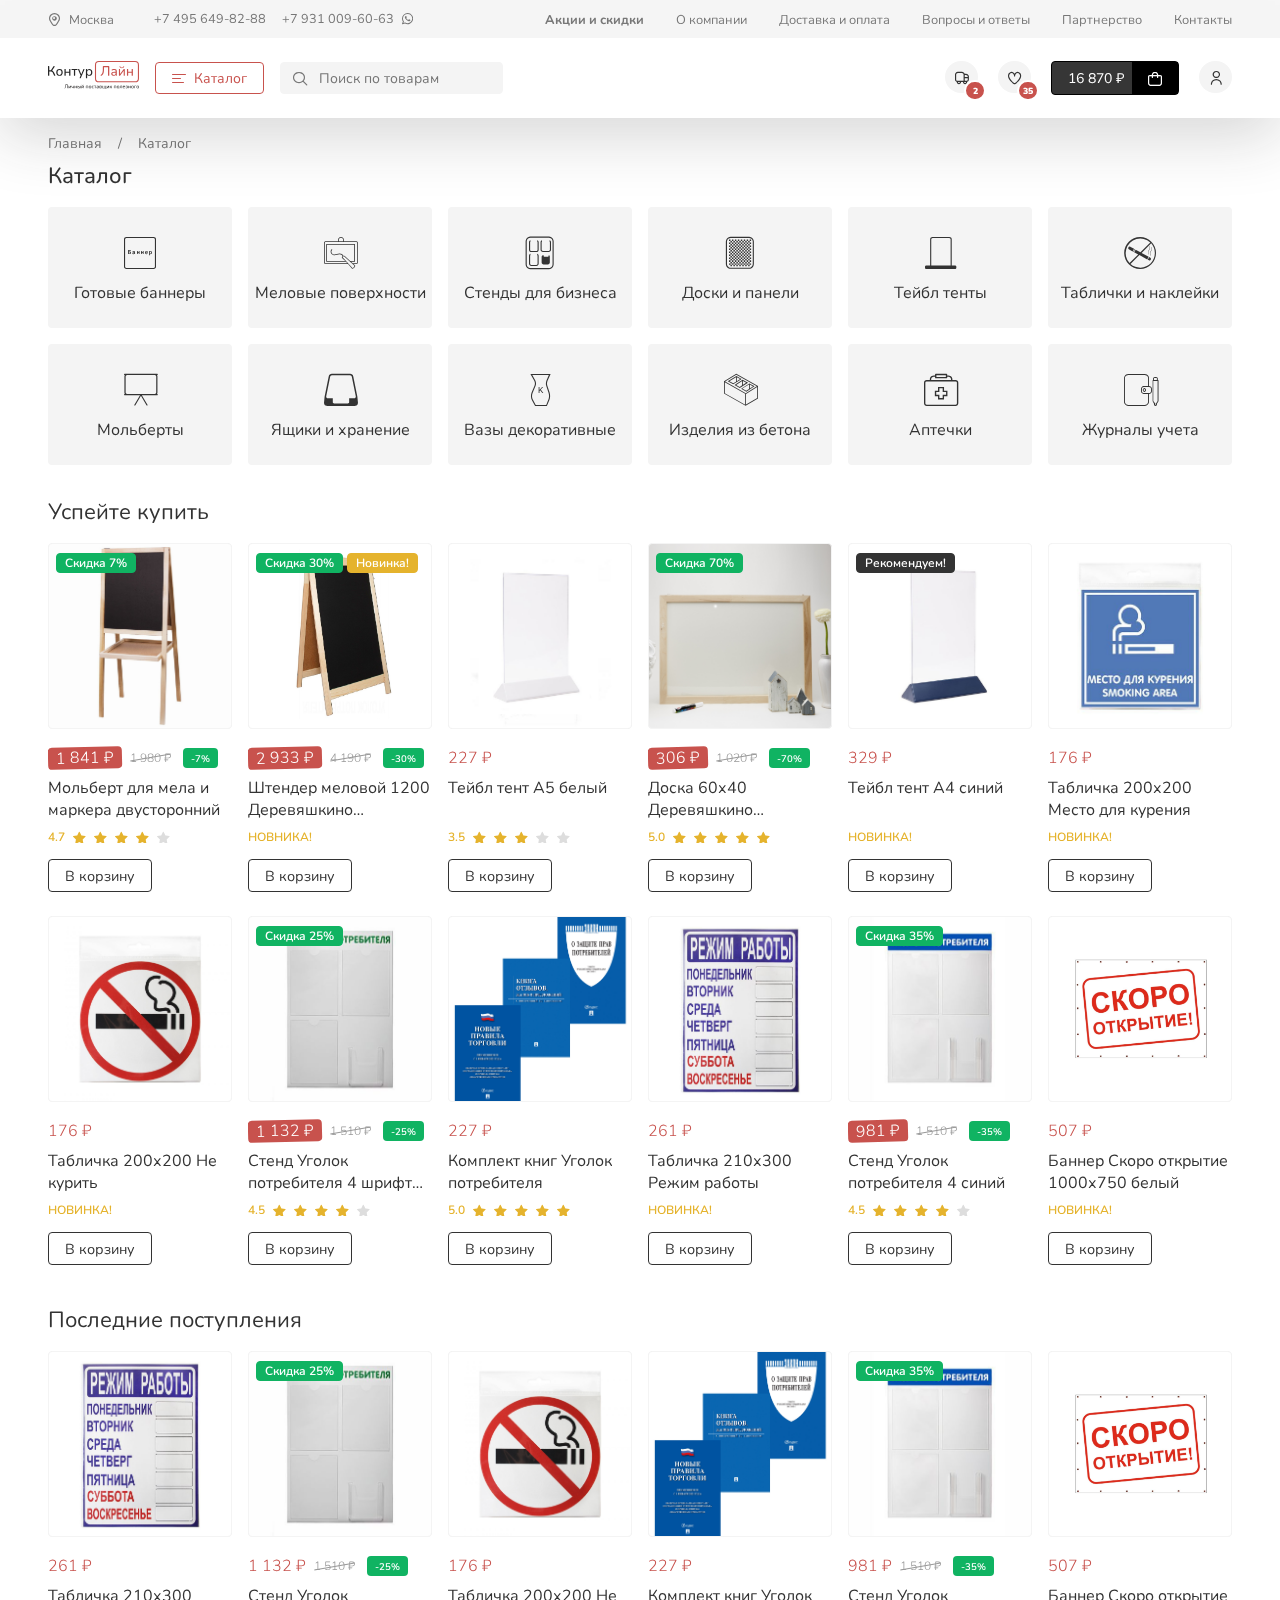
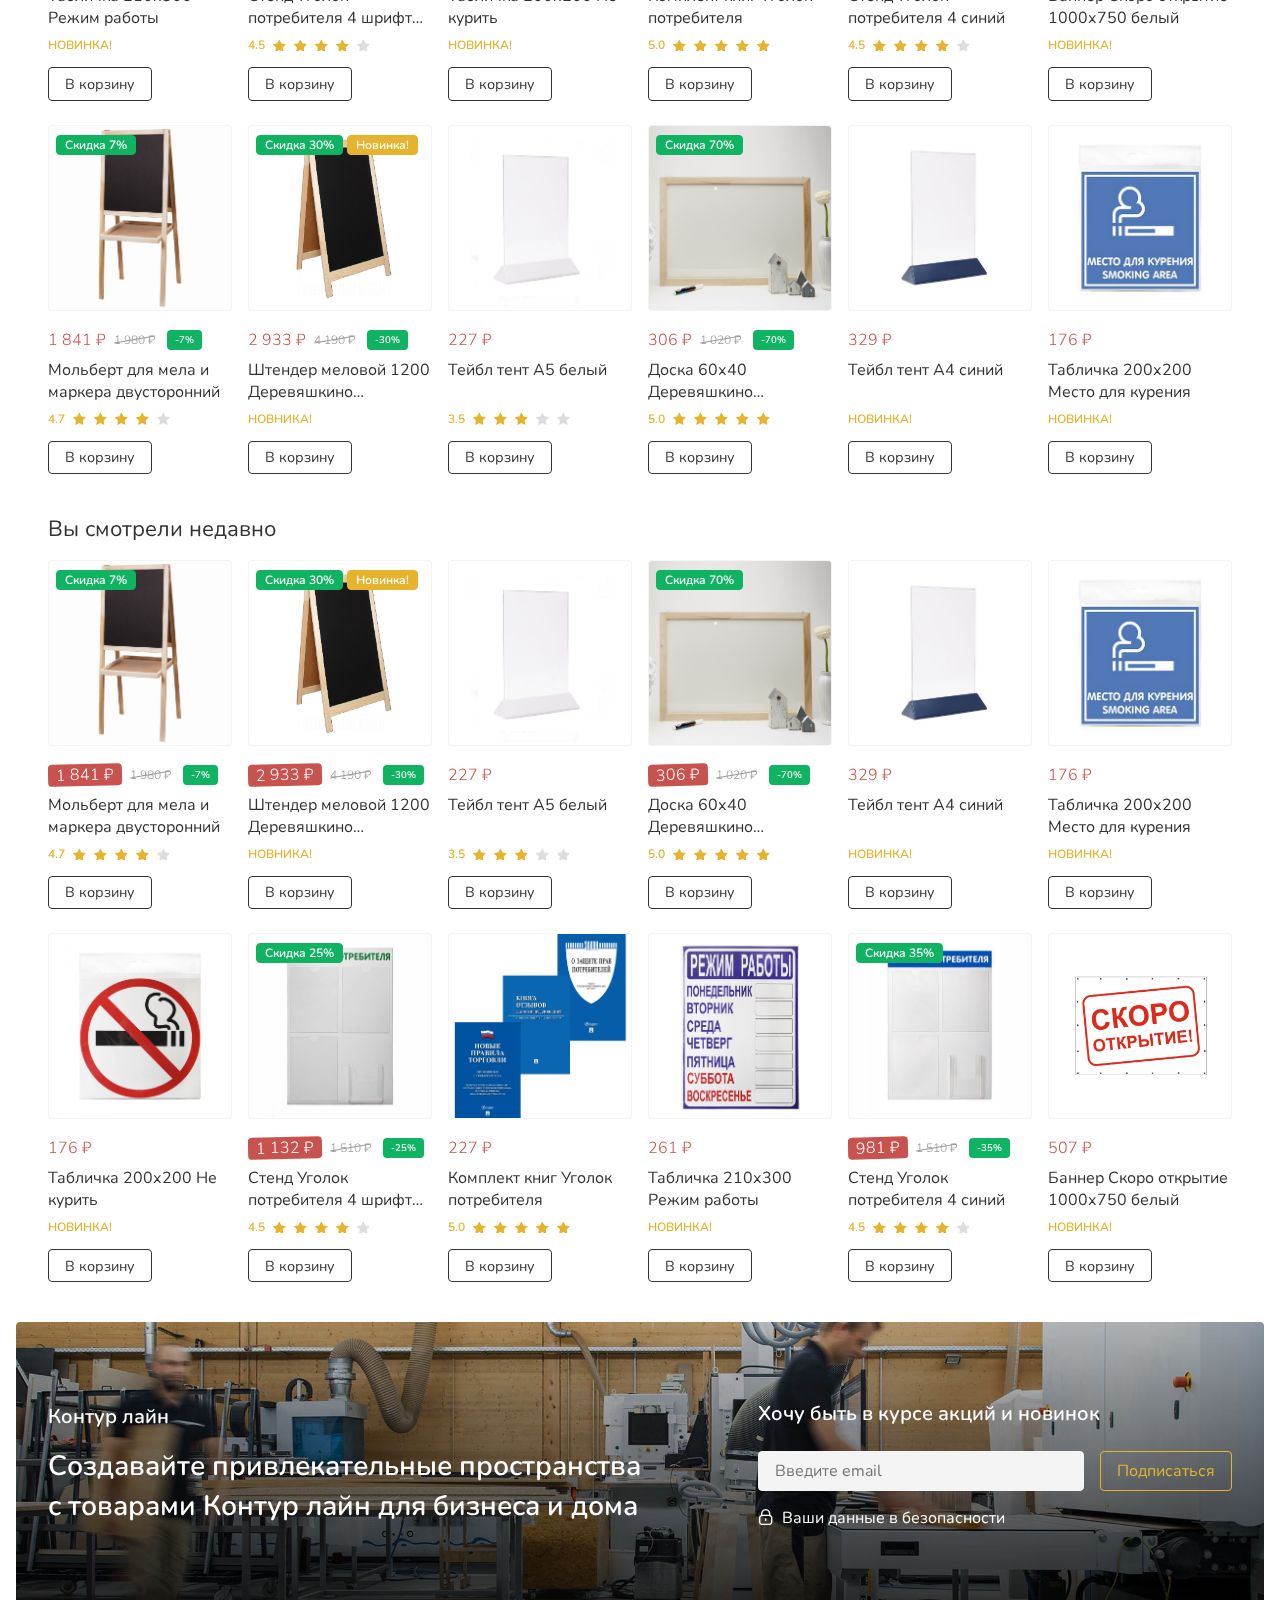
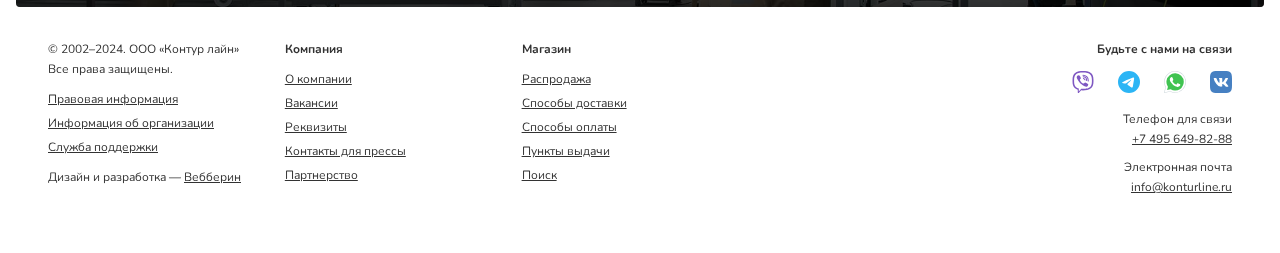
==== commit d1859fa1: "item page mobile" ====
--- a/catalog.html
+++ b/catalog.html
@@ -231,7 +231,7 @@
 				<div class="__info --xs-hidden">
 					<a href="javascript:;"><i class="__wo-icon-rr-truck-side"></i><em>2</em></a>
 					<a href="javascript:;"><i class="__wo-icon-rr-heart"></i><em>35</em></a>
-					<button class="__wo-btn --inverted"><span>16 870 ₽</span><span><i class="__wo-icon-rr-shopping-cart"></i></span></button>
+					<button class="__wo-btn --inverted"><span>16 870 ₽</span><span><i class="__wo-icon-rr-shopping-bag"></i></span></button>
 					<a data-dropdown="dropdown-usermenu" href="javascript:;"><i class="__wo-icon-rr-user"></i></a>
 
 					<div id="dropdown-usermenu" class="__wo-dropdown">
